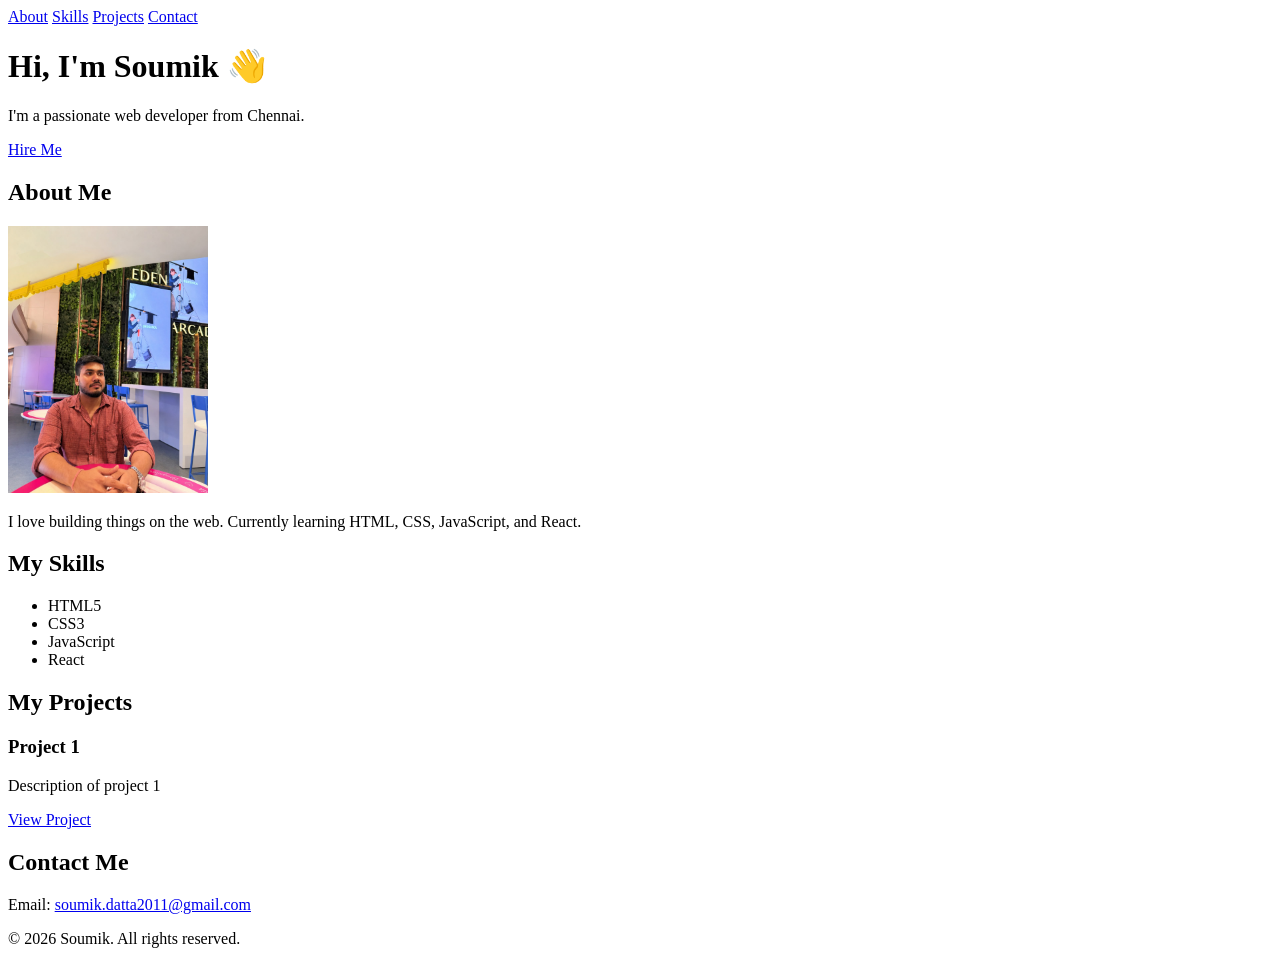
==== index.html @ 2d8eb8fd "Day1_changes" ====
<!DOCTYPE html>
<html lang="en">
<head>
    <meta charset="UTF-8">
    <meta name="viewport" content="width=device-width, initial-scale=1.0">
    <title>My Portfolio | Soumik</title>
</head>
<body>
 
    <!-- NAVIGATION -->
    <nav>
        <a href="#about">About</a>
        <a href="#skills">Skills</a>
        <a href="#projects">Projects</a>
        <a href="#contact">Contact</a>
    </nav>
 
    <!-- HERO SECTION -->
    <header>
        <h1>Hi, I'm Soumik 👋</h1>
        <p>I'm a passionate web developer from Chennai.</p>
        <a href="#contact">Hire Me</a>
    </header>
 
    <!-- ABOUT SECTION -->
    <section id="about">
        <h2>About Me</h2>
        <img src="profile.jpg" alt="Profile photo of Soumik" width="200">
        <p>I love building things on the web. Currently learning HTML, CSS,
           JavaScript, and React.</p>
    </section>
 
    <!-- SKILLS SECTION -->
    <section id="skills">
        <h2>My Skills</h2>
        <ul>
            <li>HTML5</li>
            <li>CSS3</li>
            <li>JavaScript</li>
            <li>React</li>
        </ul>
    </section>
 
    <!-- PROJECTS SECTION -->
    <section id="projects">
        <h2>My Projects</h2>
        <div class="project-card">
            <h3>Project 1</h3>
            <p>Description of project 1</p>
            <a href="#">View Project</a>
        </div>
    </section>
 
    <!-- CONTACT SECTION -->
    <section id="contact">
        <h2>Contact Me</h2>
        <p>Email: <a href="mailto:soumik.datta2011@gmail.com">soumik.datta2011@gmail.com</a></p>
    </section>
 
    <!-- FOOTER -->
    <footer>
        <p>&copy; 2026 Soumik. All rights reserved.</p>
    </footer>
 
</body>
</html>
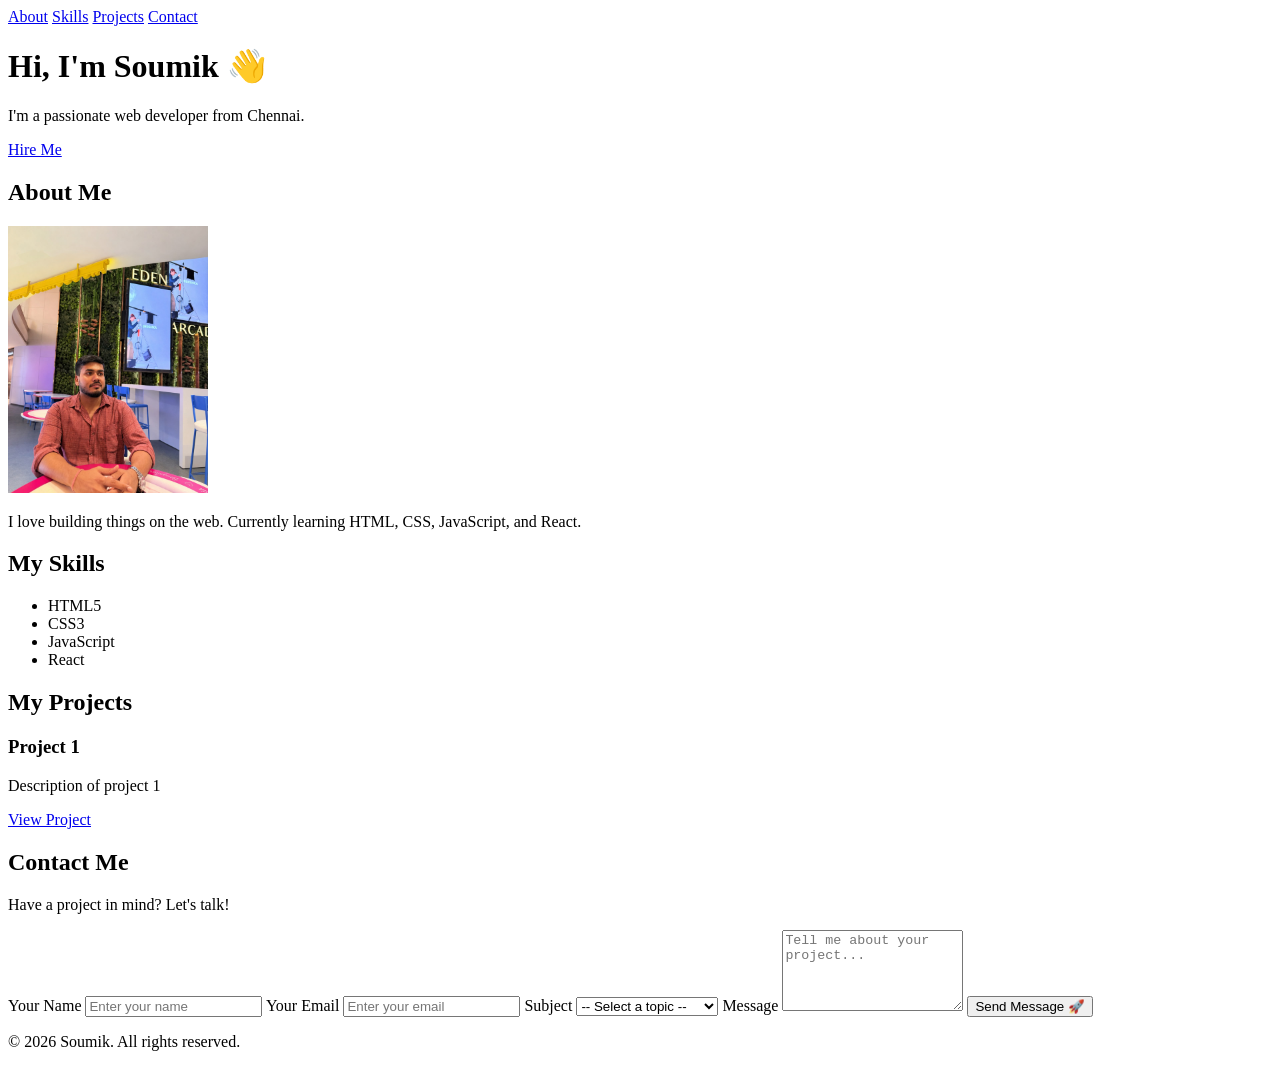
==== commit 2e1aaa75: "Day2_changes" ====
--- a/index.html
+++ b/index.html
@@ -53,9 +53,32 @@
  
     <!-- CONTACT SECTION -->
     <section id="contact">
-        <h2>Contact Me</h2>
-        <p>Email: <a href="mailto:soumik.datta2011@gmail.com">soumik.datta2011@gmail.com</a></p>
-    </section>
+    <h2>Contact Me</h2>
+    <p>Have a project in mind? Let's talk!</p>
+ 
+    <form action="#" method="POST">
+        <label for="name">Your Name</label>
+        <input type="text" id="name" name="name"
+               placeholder="Enter your name" required>
+ 
+        <label for="email">Your Email</label>
+        <input type="email" id="email" name="email"
+               placeholder="Enter your email" required>
+               <label for="subject">Subject</label>
+        <select id="subject" name="subject">
+            <option value="">-- Select a topic --</option>
+            <option value="hire">I want to hire you</option>
+            <option value="collab">I want to collaborate</option>
+            <option value="other">Other</option>
+        </select>
+ 
+        <label for="message">Message</label>
+        <textarea id="message" name="message" rows="5"
+                  placeholder="Tell me about your project..." required></textarea>
+ 
+        <button type="submit">Send Message 🚀</button>
+    </form>
+</section>
  
     <!-- FOOTER -->
     <footer>
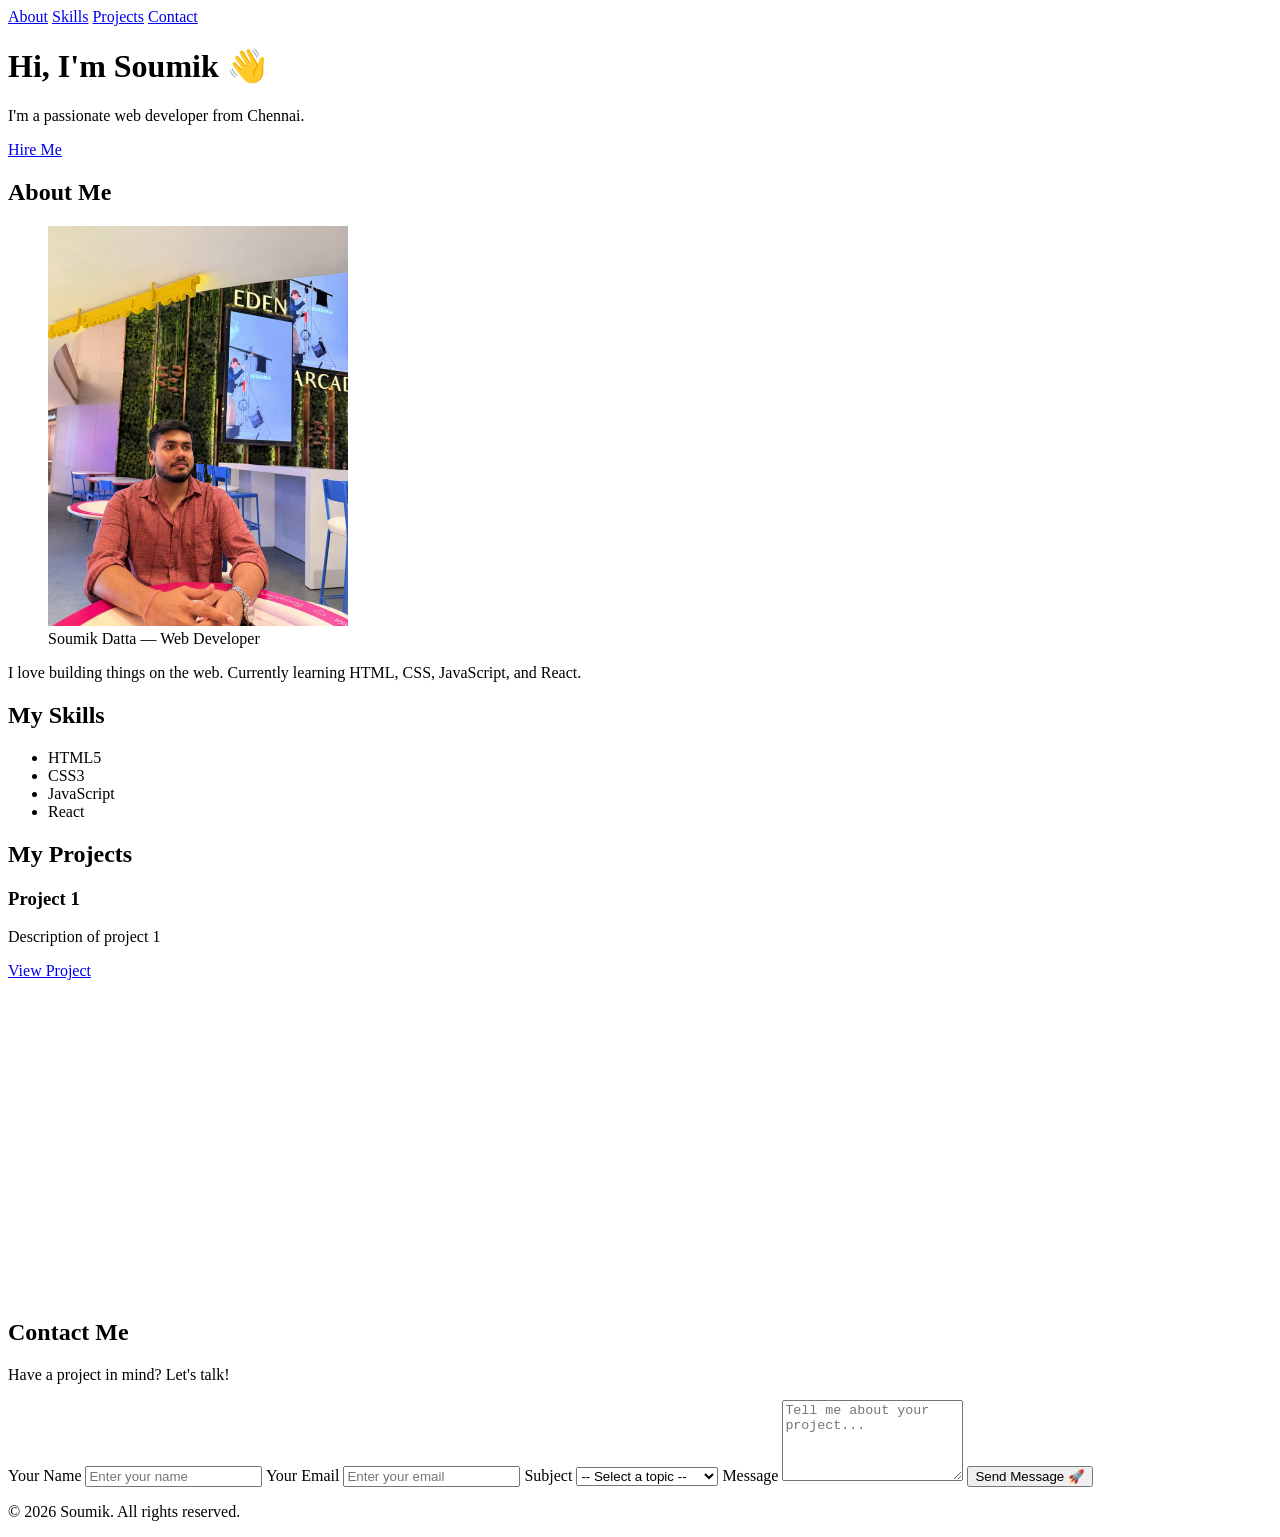
==== commit 7dc79862: "Day3_changes" ====
--- a/index.html
+++ b/index.html
@@ -3,7 +3,24 @@
 <head>
     <meta charset="UTF-8">
     <meta name="viewport" content="width=device-width, initial-scale=1.0">
+    <!-- SEO Meta Tags -->
+    <meta name="description" content="Full stack developer specializing in React, Node.js, and modern web technologies. Available for freelance projects and collaborations.">
+    <meta name="keywords" content="Soumik, Portfolio, Web Developer, React, Node.js, JavaScript, HTML, CSS, Freelance Developer">
+    <meta name="author" content="Soumik">
     <title>My Portfolio | Soumik</title>
+    <!-- Open Graph Meta Tags for Social Media Sharing -->
+    <meta property="og:title" content="My Portfolio | Soumik">
+    <meta property="og:description" content="Full stack developer specializing in React, Node.js, and modern web technologies. Available for freelance projects and collaborations.">
+    <meta property="og:image" content="images/profile.jpg">
+    <meta property="og:url" content="[Your Portfolio URL]">
+    <meta property="og:type" content="website">
+    <!-- Twitter Card Meta Tags -->
+    <meta name="twitter:card" content="summary_large_image">
+    <meta name="twitter:title" content="My Portfolio | Soumik">
+    <meta name="twitter:description" content="Full stack developer specializing in React, Node.js, and modern web technologies. Available for freelance projects and collaborations.">
+    <meta name="twitter:image" content="images/profile.jpg">
+    <!--Favicon-->
+    <link rel="icon" type="image/png" href="images/favicon.png" alt="Favicon">
 </head>
 <body>
  
@@ -25,7 +42,10 @@
     <!-- ABOUT SECTION -->
     <section id="about">
         <h2>About Me</h2>
-        <img src="profile.jpg" alt="Profile photo of Soumik" width="200">
+       <figure class="profile-figure">
+                    <img src="images/profile.jpg" alt="Soumik Datta profile photo" width="300">
+                    <figcaption>Soumik Datta — Web Developer</figcaption>
+                </figure>
         <p>I love building things on the web. Currently learning HTML, CSS,
            JavaScript, and React.</p>
     </section>
@@ -49,6 +69,13 @@
             <p>Description of project 1</p>
             <a href="#">View Project</a>
         </div>
+         <!--Embed YouTube Video (iframe)-->
+            <iframe width="300" height="169" src="https://www.youtube.com/embed/tqjJrXd27m4" 
+            title="YouTube video player" 
+            frameborder="0" allowfullscreen sandbox="allow-same-origin allow-scripts"></iframe>
+            
+            <iframe width="560" height="315" src="https://www.youtube.com/embed/mrEYAqUAD4c?si=pGs5BZgv-SDhOW2U" title="YouTube video player"
+             frameborder="0" allowfullscreen sandbox="allow-same-origin allow-scripts"></iframe>
     </section>
  
     <!-- CONTACT SECTION -->
@@ -76,7 +103,7 @@
         <textarea id="message" name="message" rows="5"
                   placeholder="Tell me about your project..." required></textarea>
  
-        <button type="submit">Send Message 🚀</button>
+        <button type="submit" aria-label="Submit button">Send Message 🚀</button>
     </form>
 </section>
  
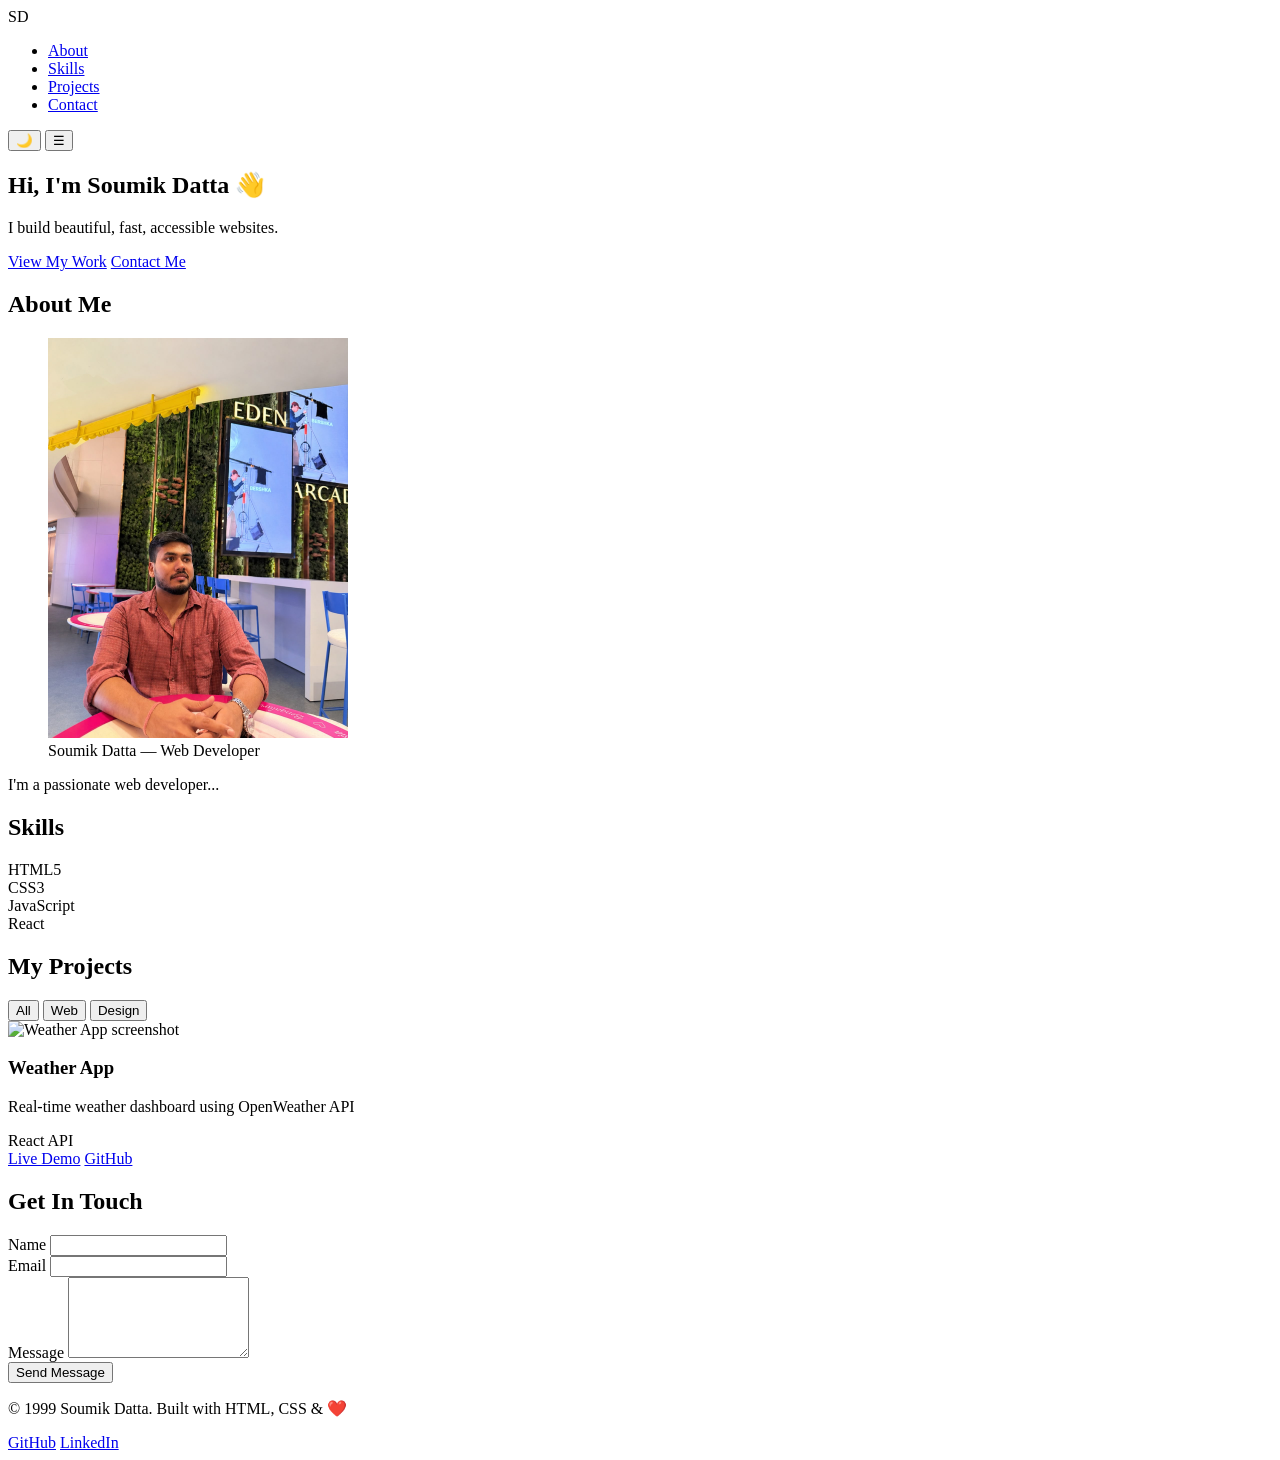
==== commit 4a2043ca: "Day4_changes" ====
--- a/index.html
+++ b/index.html
@@ -3,115 +3,139 @@
 <head>
     <meta charset="UTF-8">
     <meta name="viewport" content="width=device-width, initial-scale=1.0">
-    <!-- SEO Meta Tags -->
-    <meta name="description" content="Full stack developer specializing in React, Node.js, and modern web technologies. Available for freelance projects and collaborations.">
-    <meta name="keywords" content="Soumik, Portfolio, Web Developer, React, Node.js, JavaScript, HTML, CSS, Freelance Developer">
-    <meta name="author" content="Soumik">
-    <title>My Portfolio | Soumik</title>
-    <!-- Open Graph Meta Tags for Social Media Sharing -->
-    <meta property="og:title" content="My Portfolio | Soumik">
-    <meta property="og:description" content="Full stack developer specializing in React, Node.js, and modern web technologies. Available for freelance projects and collaborations.">
-    <meta property="og:image" content="images/profile.jpg">
-    <meta property="og:url" content="[Your Portfolio URL]">
-    <meta property="og:type" content="website">
-    <!-- Twitter Card Meta Tags -->
-    <meta name="twitter:card" content="summary_large_image">
-    <meta name="twitter:title" content="My Portfolio | Soumik">
-    <meta name="twitter:description" content="Full stack developer specializing in React, Node.js, and modern web technologies. Available for freelance projects and collaborations.">
-    <meta name="twitter:image" content="images/profile.jpg">
-    <!--Favicon-->
-    <link rel="icon" type="image/png" href="images/favicon.png" alt="Favicon">
+    <title>Soumik Datta | Web Developer</title>
+    <meta name="description" content="Portfolio of Soumik Datta, web developer">
+    <meta property="og:title" content="Soumik Datta | Web Developer">
+    <meta property="og:image" content="preview.jpg">
+    <link rel="icon" href="favicon.ico">
+    <link rel="stylesheet" href="styles.css">  <!-- Ready for Day 5! -->
 </head>
 <body>
  
-    <!-- NAVIGATION -->
-    <nav>
-        <a href="#about">About</a>
-        <a href="#skills">Skills</a>
-        <a href="#projects">Projects</a>
-        <a href="#contact">Contact</a>
-    </nav>
- 
-    <!-- HERO SECTION -->
-    <header>
-        <h1>Hi, I'm Soumik 👋</h1>
-        <p>I'm a passionate web developer from Chennai.</p>
-        <a href="#contact">Hire Me</a>
+    <!-- HEADER + NAVIGATION -->
+    <header class="site-header">
+        <nav class="navbar">
+            <div class="logo">SD</div>
+            <ul class="nav-links">
+                <li><a href="#about">About</a></li>
+                <li><a href="#skills">Skills</a></li>
+                <li><a href="#projects">Projects</a></li>
+                <li><a href="#contact">Contact</a></li>
+            </ul>
+                            <!-- FOR DARK MODE -->
+            <button class="theme-toggle" aria-label="Toggle Dark Mode" title="Toggle Dark Mode">
+                🌙
+            </button>
+            <!-- Mobile Menu -->
+                <button
+                    class="menu-toggle"
+                    aria-label="Toggle Navigation"
+                    aria-expanded="false">
+                    ☰
+                </button>
+        </nav>
     </header>
  
-    <!-- ABOUT SECTION -->
-    <section id="about">
-        <h2>About Me</h2>
-       <figure class="profile-figure">
+    <!-- MAIN CONTENT -->
+    <main>
+ 
+        <!-- HERO SECTION -->
+        <section class="hero-section">
+            <h1>Hi, I'm <span class="highlight">Soumik Datta</span> 👋</h1>
+             <p class="tagline">I build beautiful, fast, accessible websites.</p>
+            <div class="hero-buttons">
+                <a href="#projects" class="btn btn-primary">View My Work</a>
+                <a href="#contact" class="btn btn-secondary">Contact Me</a>
+            </div>
+        </section>
+ 
+        <!-- ABOUT SECTION -->
+        <section id="about" class="about-section">
+            <h2>About Me</h2>
+            <div class="about-content">
+                <figure class="profile-figure">
                     <img src="images/profile.jpg" alt="Soumik Datta profile photo" width="300">
                     <figcaption>Soumik Datta — Web Developer</figcaption>
                 </figure>
-        <p>I love building things on the web. Currently learning HTML, CSS,
-           JavaScript, and React.</p>
-    </section>
+                <div class="about-text">
+                    <p>I'm a passionate web developer...</p>
+                </div>
+            </div>
+        </section>
  
-    <!-- SKILLS SECTION -->
-    <section id="skills">
-        <h2>My Skills</h2>
-        <ul>
-            <li>HTML5</li>
-            <li>CSS3</li>
-            <li>JavaScript</li>
-            <li>React</li>
-        </ul>
-    </section>
+        <!-- SKILLS SECTION -->
+        <section id="skills" class="skills-section">
+            <h2>Skills</h2>
+            <div class="skills-grid">
+                <div class="skill-item" data-level="90">HTML5</div>
+                <div class="skill-item" data-level="80">CSS3</div>
+                <div class="skill-item" data-level="75">JavaScript</div>
+                <div class="skill-item" data-level="65">React</div>
+            </div>
+        </section>
  
-    <!-- PROJECTS SECTION -->
-    <section id="projects">
-        <h2>My Projects</h2>
-        <div class="project-card">
-            <h3>Project 1</h3>
-            <p>Description of project 1</p>
-            <a href="#">View Project</a>
-        </div>
-         <!--Embed YouTube Video (iframe)-->
-            <iframe width="300" height="169" src="https://www.youtube.com/embed/tqjJrXd27m4" 
-            title="YouTube video player" 
-            frameborder="0" allowfullscreen sandbox="allow-same-origin allow-scripts"></iframe>
-            
-            <iframe width="560" height="315" src="https://www.youtube.com/embed/mrEYAqUAD4c?si=pGs5BZgv-SDhOW2U" title="YouTube video player"
-             frameborder="0" allowfullscreen sandbox="allow-same-origin allow-scripts"></iframe>
-    </section>
+        <!-- PROJECTS SECTION -->
+        <section id="projects" class="projects-section">
+            <h2>My Projects</h2>
+            <div class= "project-filters">
+                <!--The data-filter attribute is what our JS will read-->
+                <button class="filter-btn active" data-filter="all">All</button>
+                <button class="filter-btn active" data-filter="web">Web</button>
+                <button class="filter-btn active" data-filter="design">Design</button>
+            </div>
+            <div class="projects-grid">
+                <article class="project-card" data-category="web">
+                    <img src="project1.jpg" alt="Weather App screenshot">
+                    <div class="project-card-body">
+                        <h3>Weather App</h3>
+                    <p>Real-time weather dashboard using OpenWeather API</p>
+                    <div class="project-tags">
+                        <span class="tag">React</span>
+                        <span class="tag">API</span>
+                    </div>
+                    <a href="#" class="btn">Live Demo</a>
+                    <a href="#" class="btn">GitHub</a>
+                    </div>
+                </article>                
+            </div>
+        </section>
  
-    <!-- CONTACT SECTION -->
-    <section id="contact">
-    <h2>Contact Me</h2>
-    <p>Have a project in mind? Let's talk!</p>
+        <!-- CONTACT SECTION -->
+        <section id="contact" class="contact-section">
+            <h2>Get In Touch</h2>
+            <form id="contact-form" action="#" method="POST" novalidate>
+                <div class="form-group">
+                    <label for="name">Name</label>
+                    <input type="text" id="name" name="name" required>
+                </div>
+                <div class="form-group">
+                    <label for="email">Email</label>
+                    <input type="email" id="email" name="email" required>
+                </div>
+                <div class="form-group">
+                    <label for="message">Message</label>
+                    <textarea id="message" name="message" rows="5" required></textarea>
+                </div>
+                <button type="submit" class="btn btn-primary">Send Message</button>
+            </form>
+        </section>
  
-    <form action="#" method="POST">
-        <label for="name">Your Name</label>
-        <input type="text" id="name" name="name"
-               placeholder="Enter your name" required>
- 
-        <label for="email">Your Email</label>
-        <input type="email" id="email" name="email"
-               placeholder="Enter your email" required>
-               <label for="subject">Subject</label>
-        <select id="subject" name="subject">
-            <option value="">-- Select a topic --</option>
-            <option value="hire">I want to hire you</option>
-            <option value="collab">I want to collaborate</option>
-            <option value="other">Other</option>
-        </select>
- 
-        <label for="message">Message</label>
-        <textarea id="message" name="message" rows="5"
-                  placeholder="Tell me about your project..." required></textarea>
- 
-        <button type="submit" aria-label="Submit button">Send Message 🚀</button>
-    </form>
-</section>
+    </main>
  
     <!-- FOOTER -->
-    <footer>
-        <p>&copy; 2026 Soumik. All rights reserved.</p>
-    </footer>
+  <footer class="site-footer">
+    <p>
+        &copy; <span class="footer-year">1999</span> Soumik Datta.
+        Built with HTML, CSS & ❤️
+    </p>
+
+    <nav aria-label="Social links">
+        <a href="https://github.com/johndoe" target="_blank">GitHub</a>
+        <a href="https://linkedin.com/in/johndoe" target="_blank">LinkedIn</a>
+    </nav>
+ </footer>
  
+    <!-- JavaScript will go here from Day 8! -->
+    <script src="script.js"></script>
 </body>
 </html>
-
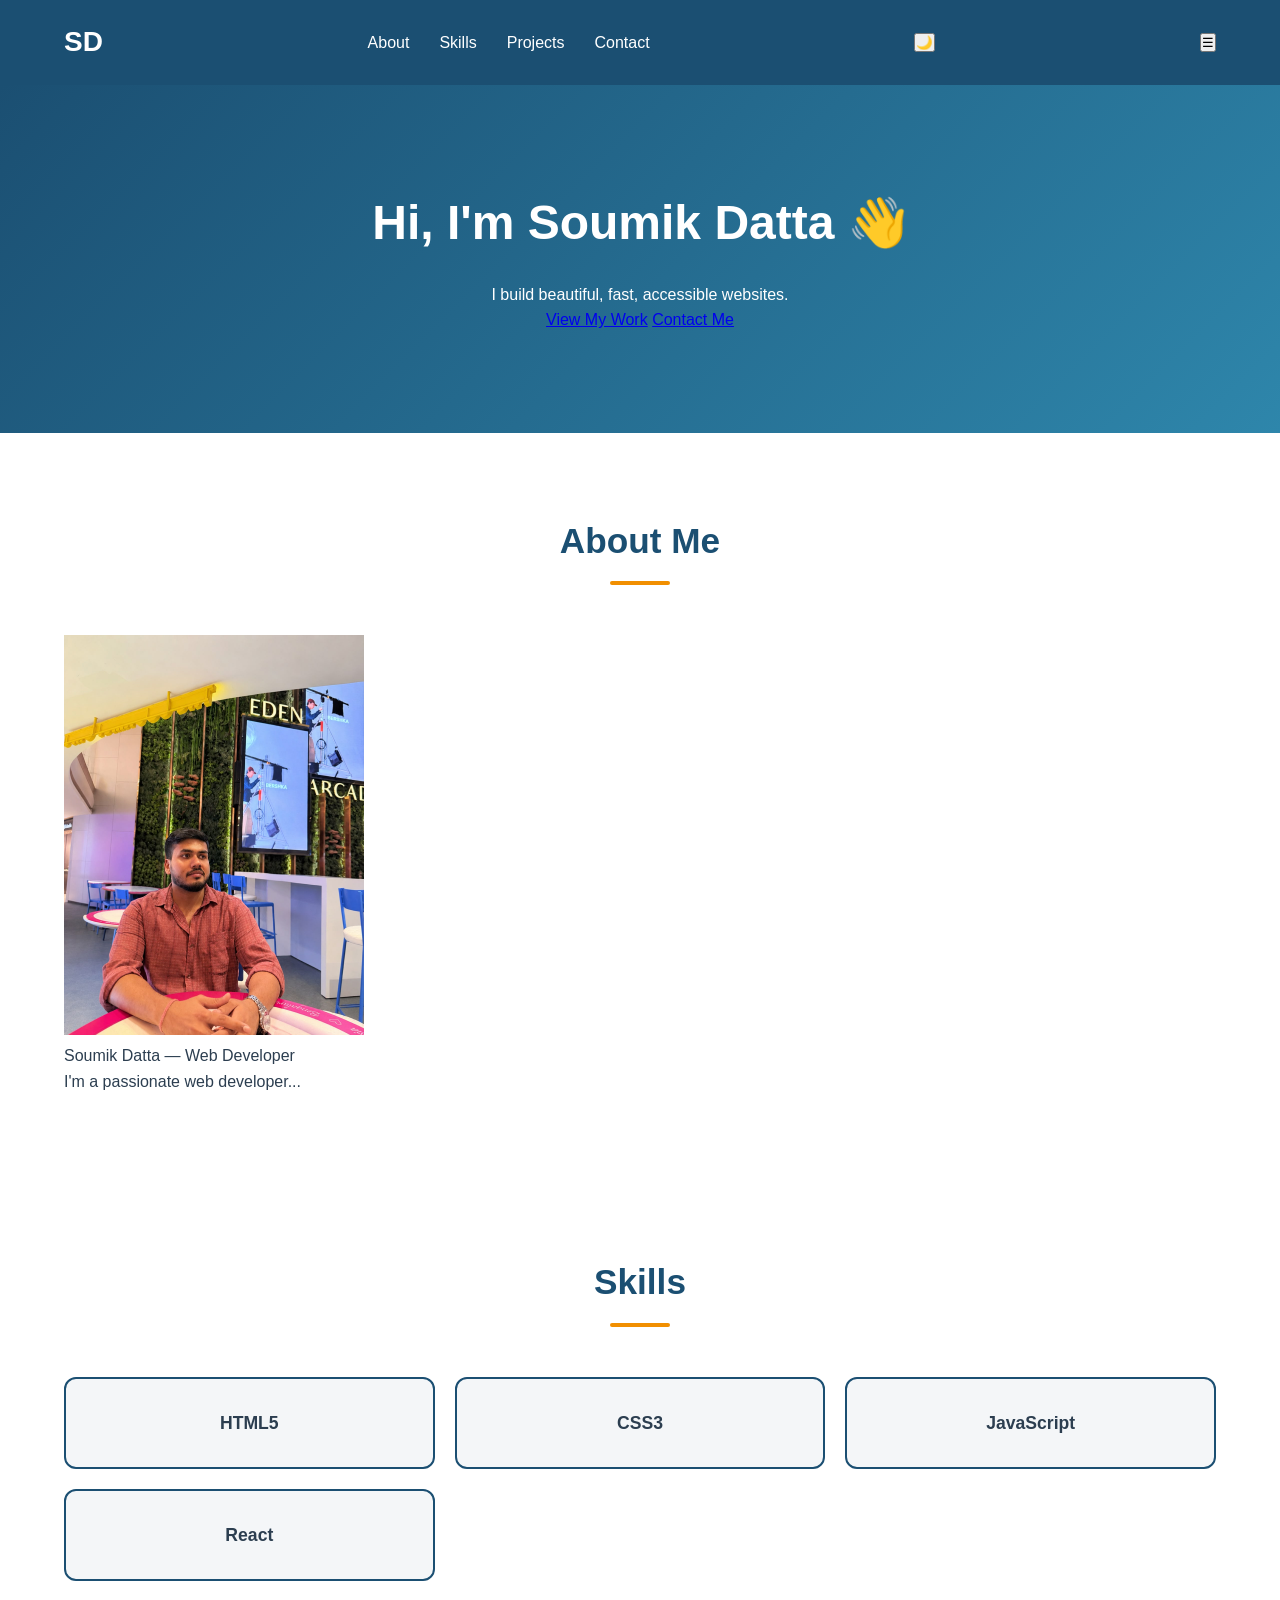
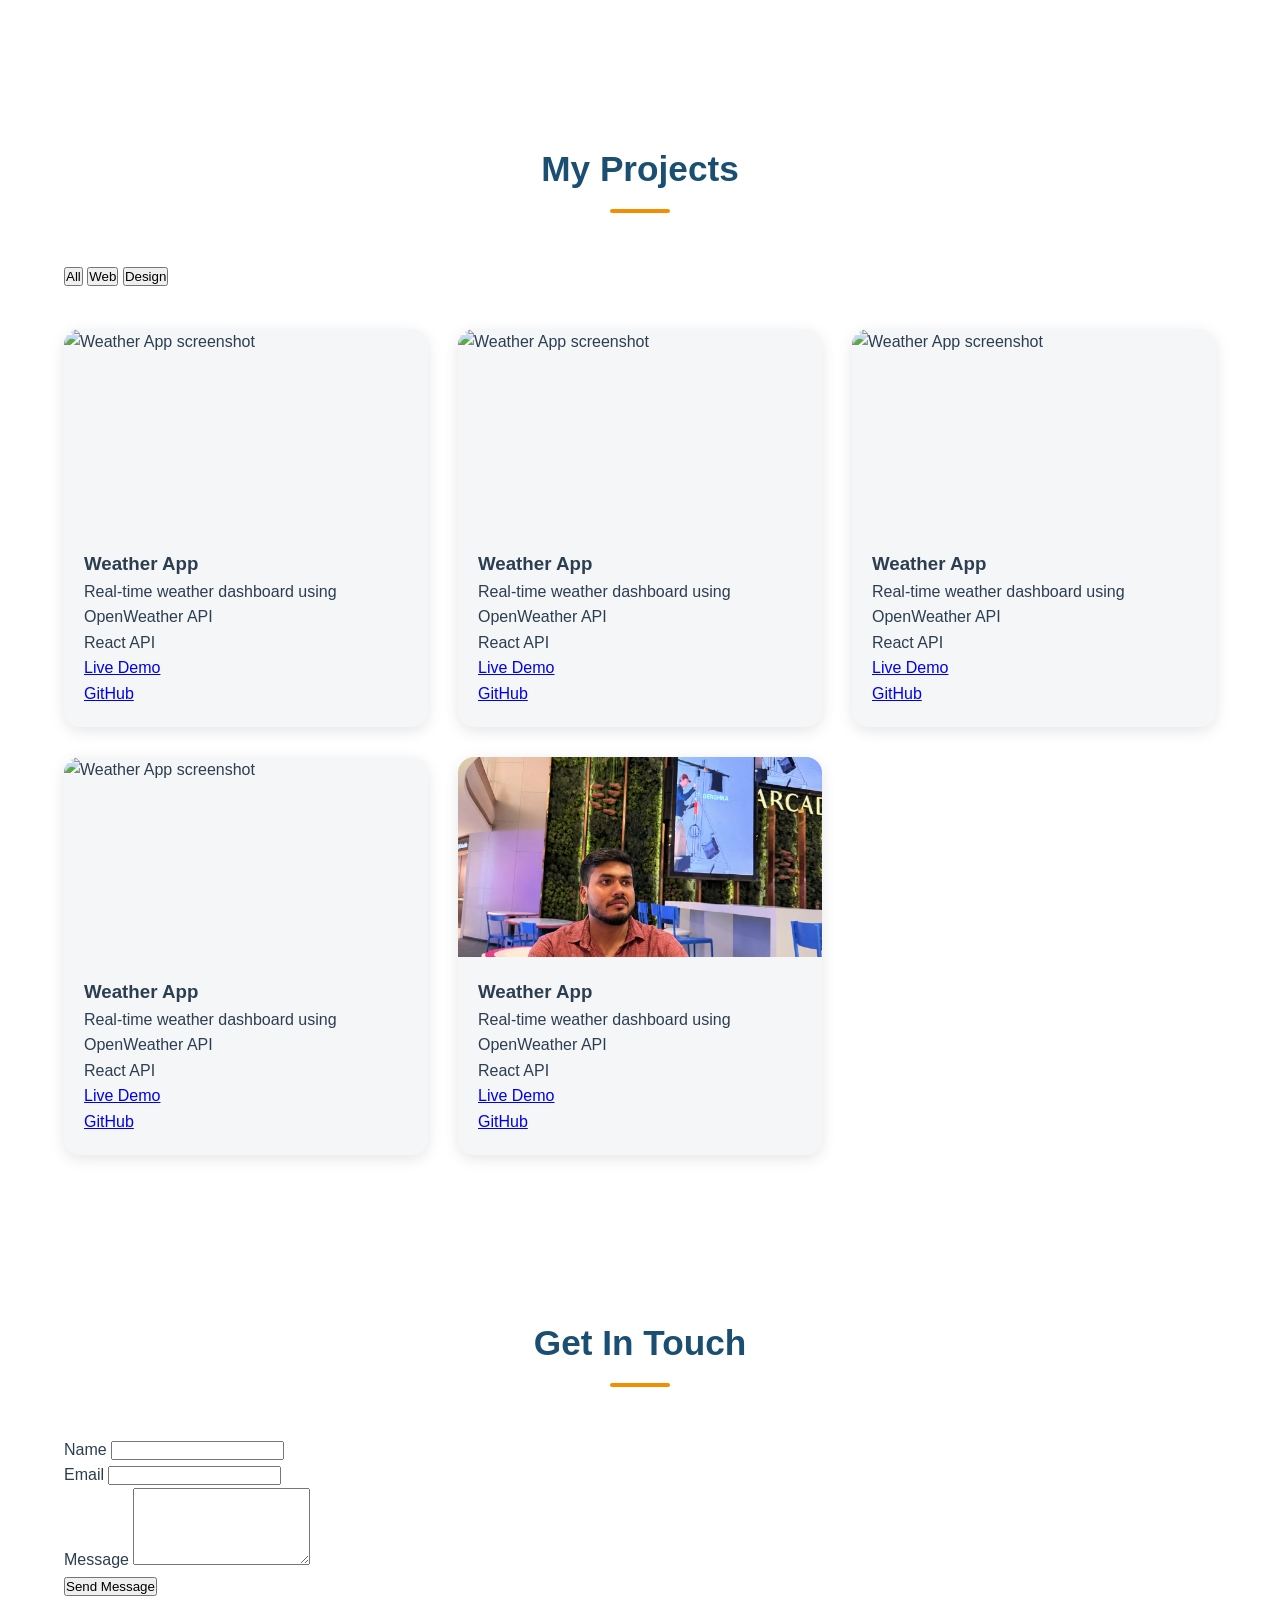
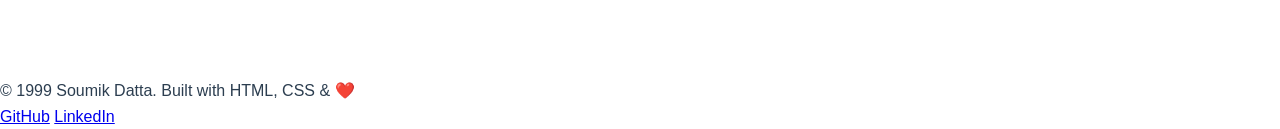
==== commit 2fcc1d16: "Day6_changes" ====
--- a/index.html
+++ b/index.html
@@ -96,7 +96,59 @@
                     <a href="#" class="btn">Live Demo</a>
                     <a href="#" class="btn">GitHub</a>
                     </div>
-                </article>                
+                </article>      
+                <article class="project-card" data-category="web">
+                    <img src="project1.jpg" alt="Weather App screenshot">
+                    <div class="project-card-body">
+                        <h3>Weather App</h3>
+                    <p>Real-time weather dashboard using OpenWeather API</p>
+                    <div class="project-tags">
+                        <span class="tag">React</span>
+                        <span class="tag">API</span>
+                    </div>
+                    <a href="#" class="btn">Live Demo</a>
+                    <a href="#" class="btn">GitHub</a>
+                    </div>
+                </article> 
+                <article class="project-card" data-category="web">
+                    <img src="project1.jpg" alt="Weather App screenshot">
+                    <div class="project-card-body">
+                        <h3>Weather App</h3>
+                    <p>Real-time weather dashboard using OpenWeather API</p>
+                    <div class="project-tags">
+                        <span class="tag">React</span>
+                        <span class="tag">API</span>
+                    </div>
+                    <a href="#" class="btn">Live Demo</a>
+                    <a href="#" class="btn">GitHub</a>
+                    </div>
+                </article> 
+                <article class="project-card" data-category="web">
+                    <img src="project1.jpg" alt="Weather App screenshot">
+                    <div class="project-card-body">
+                        <h3>Weather App</h3>
+                    <p>Real-time weather dashboard using OpenWeather API</p>
+                    <div class="project-tags">
+                        <span class="tag">React</span>
+                        <span class="tag">API</span>
+                    </div>
+                    <a href="#" class="btn">Live Demo</a>
+                    <a href="#" class="btn">GitHub</a>
+                    </div>
+                </article> 
+                <article class="project-card" data-category="web">
+                    <img src="images/profile.jpg" alt="Weather App screenshot">
+                    <div class="project-card-body">
+                        <h3>Weather App</h3>
+                    <p>Real-time weather dashboard using OpenWeather API</p>
+                    <div class="project-tags">
+                        <span class="tag">React</span>
+                        <span class="tag">API</span>
+                    </div>
+                    <a href="#" class="btn">Live Demo</a>
+                    <a href="#" class="btn">GitHub</a>
+                    </div>
+                </article>           
             </div>
         </section>
  
--- a/styles.css
+++ b/styles.css
@@ -0,0 +1,149 @@
+/* styles.css - Start styling your potfolio website here */
+/* === RESET & BASE === */
+*{
+    margin: 0;
+    padding: 0;
+    box-sizing: border-box;
+}
+/* CSS Custom Properties (variables) - DRY Principle */
+:root {
+    --primary: #1B4F72;
+    --accent: #F18F01;
+    --text: #2C3E50;
+    --light: #F4F6F8;
+    --white: #FFFFFF;
+    --font-main: 'Segoe UI', Tahoma, Geneva, Verdana, sans-serif;
+
+}
+body {
+    font-family: var(--font-main);
+    color: var(--text);
+    line-height: 1.6;
+    background-color: var(--white);
+}
+/* NAVIGATION */
+.site-header{
+    position: sticky;
+    top: 0;
+    z-index: 1000;
+    background: var(--primary);
+    transition: background 0.3s ease, box-shadow 0.3s ease; /*Day 9*/
+}
+.navbar {
+    display: flex;
+    justify-content: space-between;
+    align-items: center;
+    padding: 20px 5%;
+   
+}
+.logo{
+    font-size: 28px;
+    font-weight: bold;
+    color: var(--white);
+}
+.nav-links {
+    list-style: none;
+    display: flex;
+    gap: 30px;
+}
+.nav-links a {
+    color: var(--white);
+    text-decoration: none;
+    font-weight: 500;
+    transition: color 0.3s;
+}
+.nav-links a:hover {
+    color: var(--accent);
+
+}
+.nav-links a.active{
+    color: var(--accent);
+    font-weight: bold;
+    border-bottom: 2px solid var(--accent);
+}
+/* === SECTION STYLES === */
+section{
+    padding: 80px 5%;
+}
+section h2{
+    text-align: center;
+    font-size: 2.2rem;
+    margin-bottom: 50px;
+    color: var(--primary);
+}
+
+section h2::after{
+    content: '';
+    display: block;
+    width: 60px;
+    height: 4px;
+    background: var(--accent);
+    margin: 12px auto 0;
+    border-radius: 2px;
+}
+
+/* HERO SECTION */
+.hero-section {
+    text-align: center;
+    background: linear-gradient(135deg, var(--primary), #2E86AB);
+    color: var(--white);
+    padding: 100px 5%;
+}
+.hero-section h1 {
+    font-size: 3rem;
+    margin-bottom: 20px;
+
+}
+/* SKILLS SECTION */
+.skills-grid{
+    display:grid;
+    grid-template-columns: repeat(auto-fill,minmax(300px,1fr));
+    gap: 20px;
+    margin-top: 40px;
+    justify-items: space-between;
+}
+.skill-item{
+    background: var(--light);
+    border: 2px solid var(--primary);
+    border-radius: 12px;
+    padding: 30px 20px;
+    text-align: center;
+    font-weight: bold;
+    font-size: 1.1rem;
+    transition: transform 0.3s, box-shadow 0.3s;
+}
+.skill-item:hover{
+    transform: translateY(-5px);
+    box-shadow: 0 10px 30px rgba(0,0,0,0.15);
+}
+/* PROJECTS SECTION */
+.projects-grid{
+    display:grid;
+    grid-template-columns: repeat(auto-fill,minmax(300px,1fr));
+    gap: 30px;
+    margin-top: 40px;
+}
+.project-card{
+    background: var(--light);
+    border-radius: 16px;
+    overflow: hidden;
+    box-shadow: 0 4px 15px rgba(0,0,0,0.1);
+    transition: transform 0.3s, box-shadow 0.3s;
+    display: flex;
+    flex-direction: column;
+}
+.project-card:hover{
+    transform: translateY(-8px);
+    box-shadow: 0 15px 40px rgba(0,0,0,0.2);
+}
+.project-card img{
+    width: 100%;
+    height:200px;
+    object-fit: cover;
+}
+.project-card-body{
+  padding: 20px;
+  flex: 1;
+  display: flex;
+  flex-direction: column;
+}
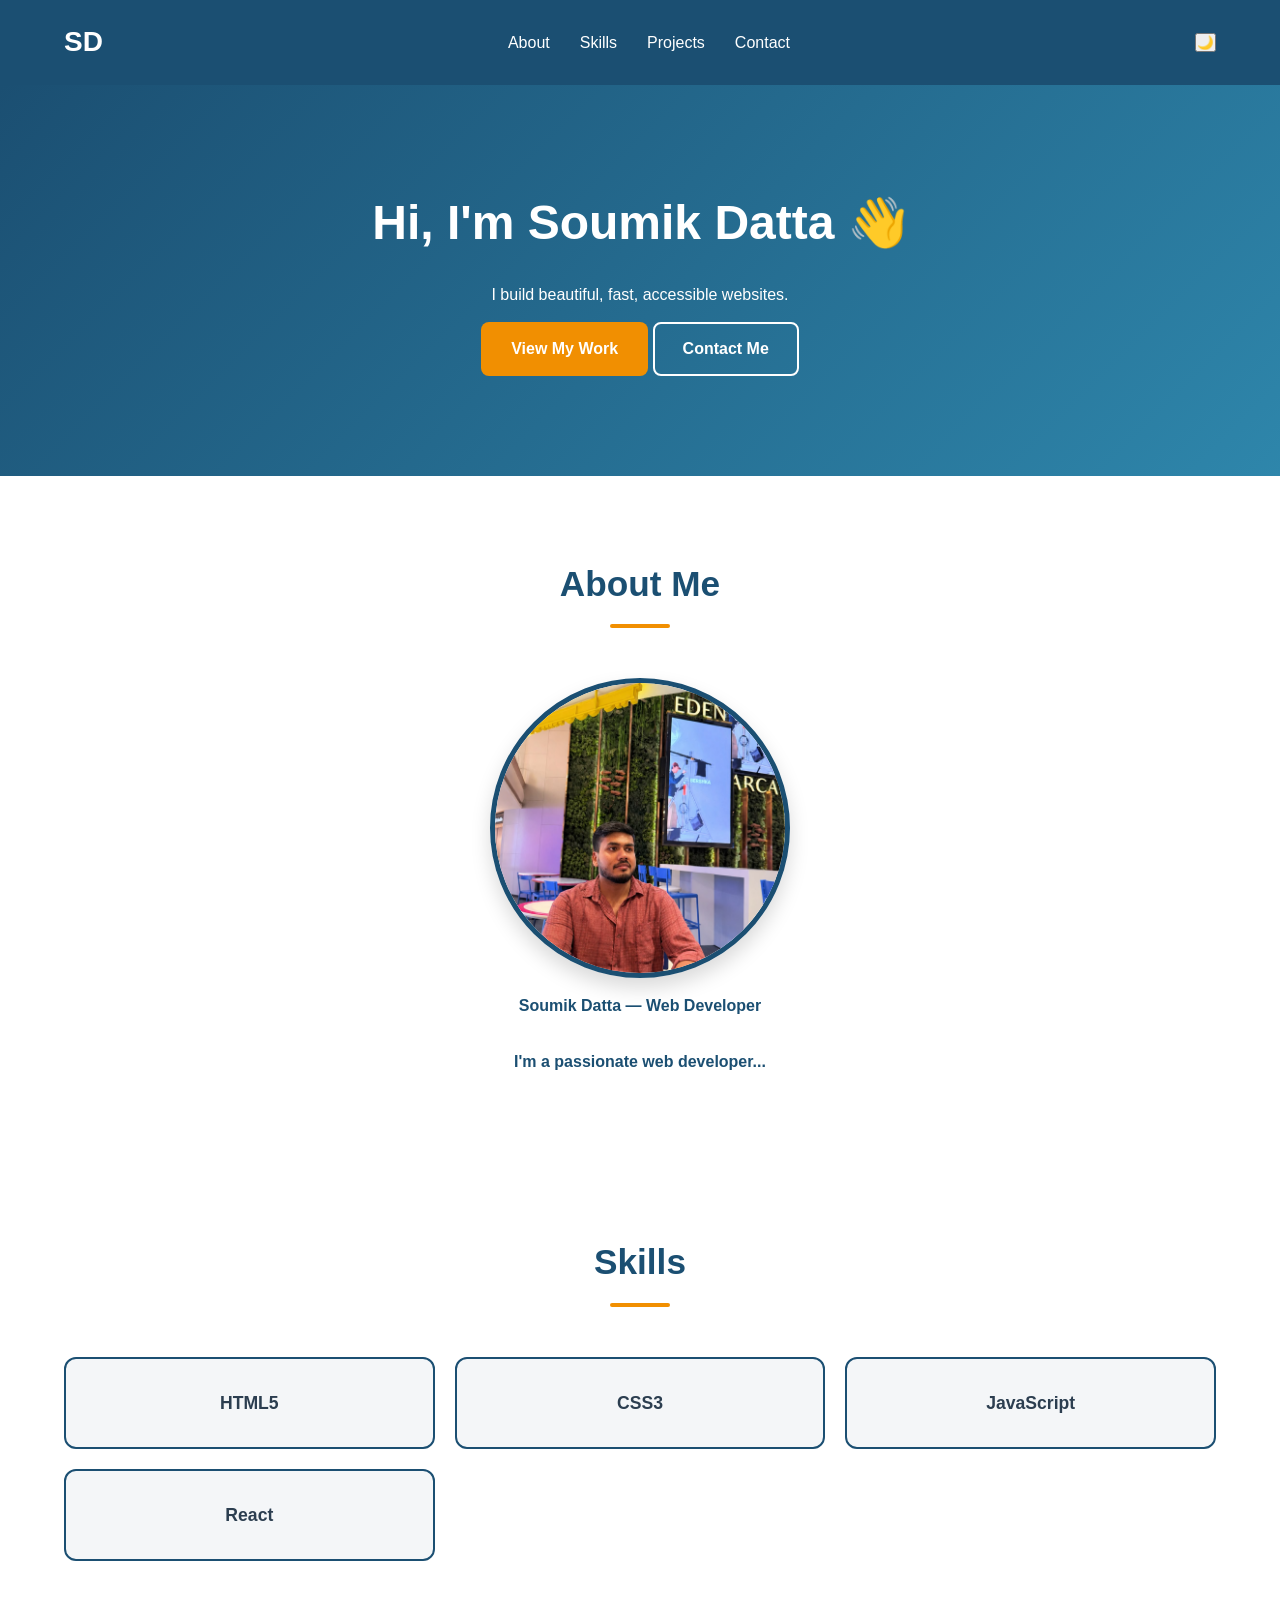
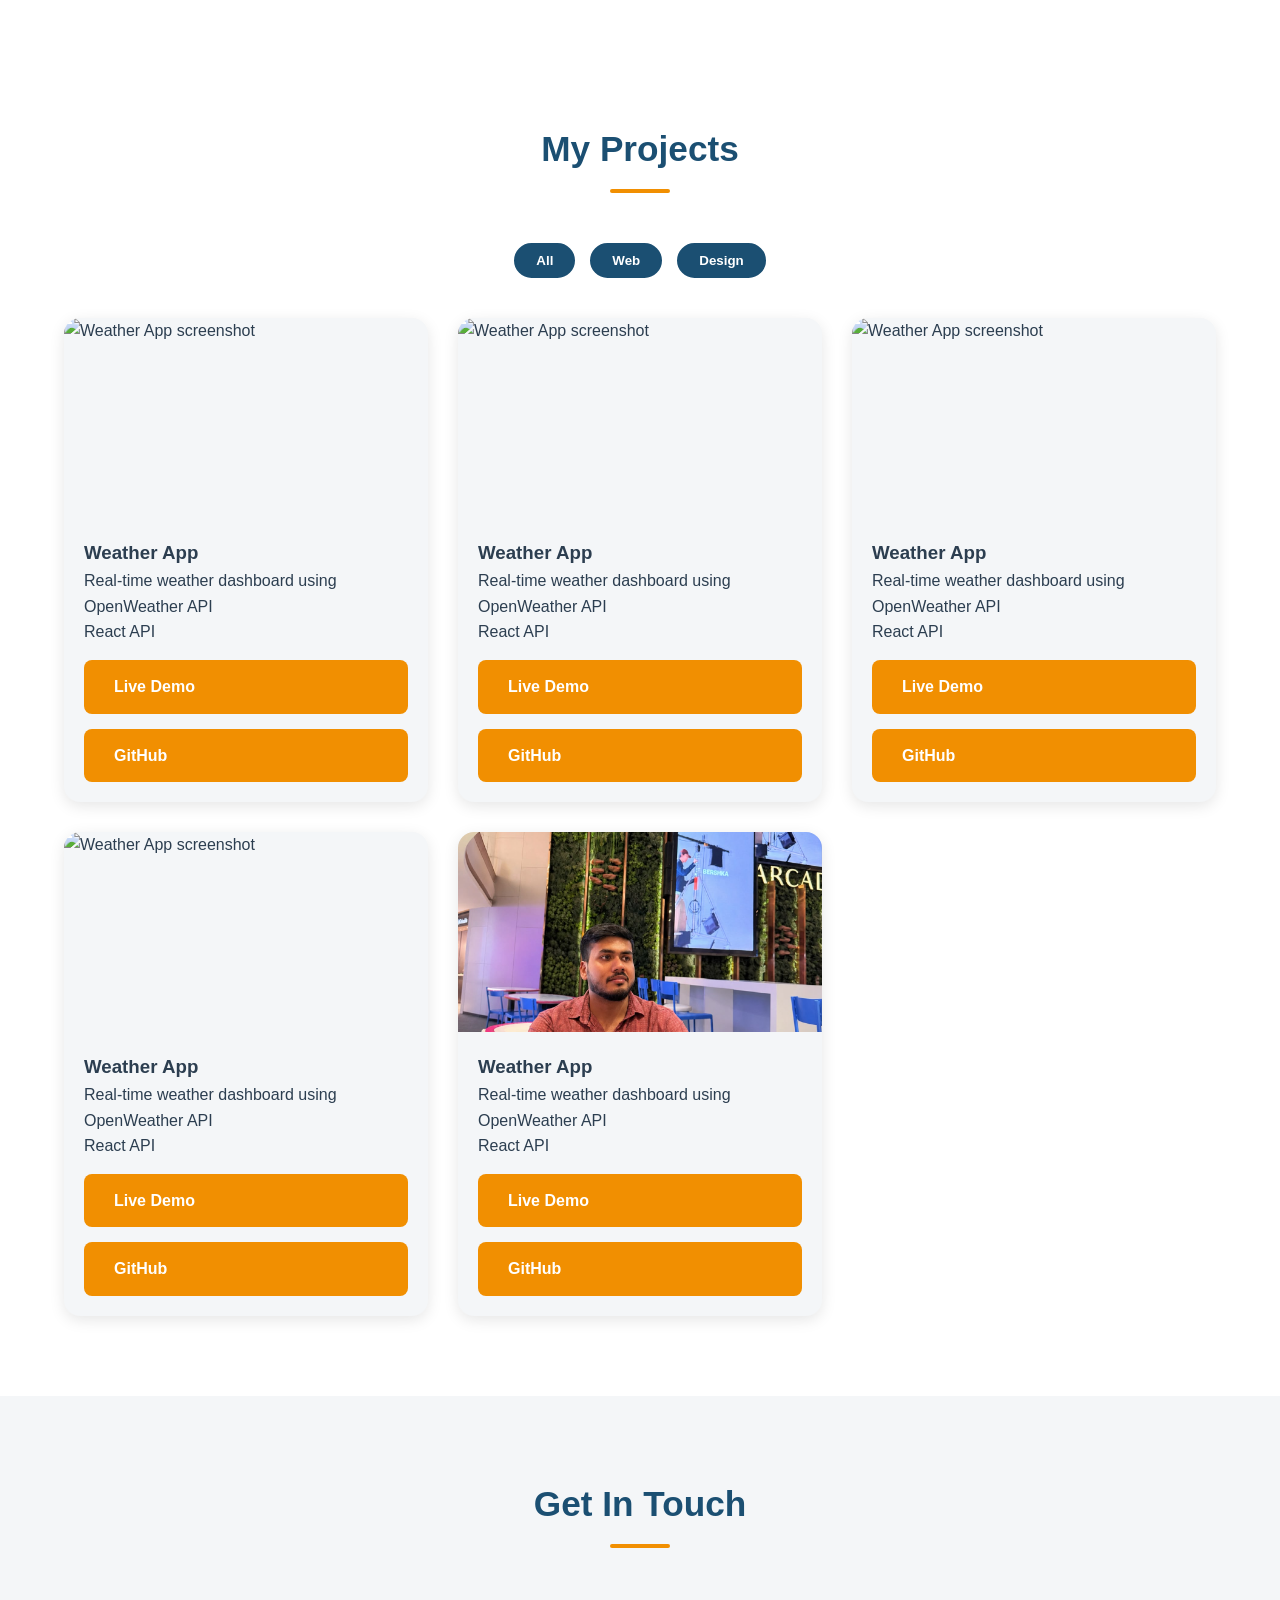
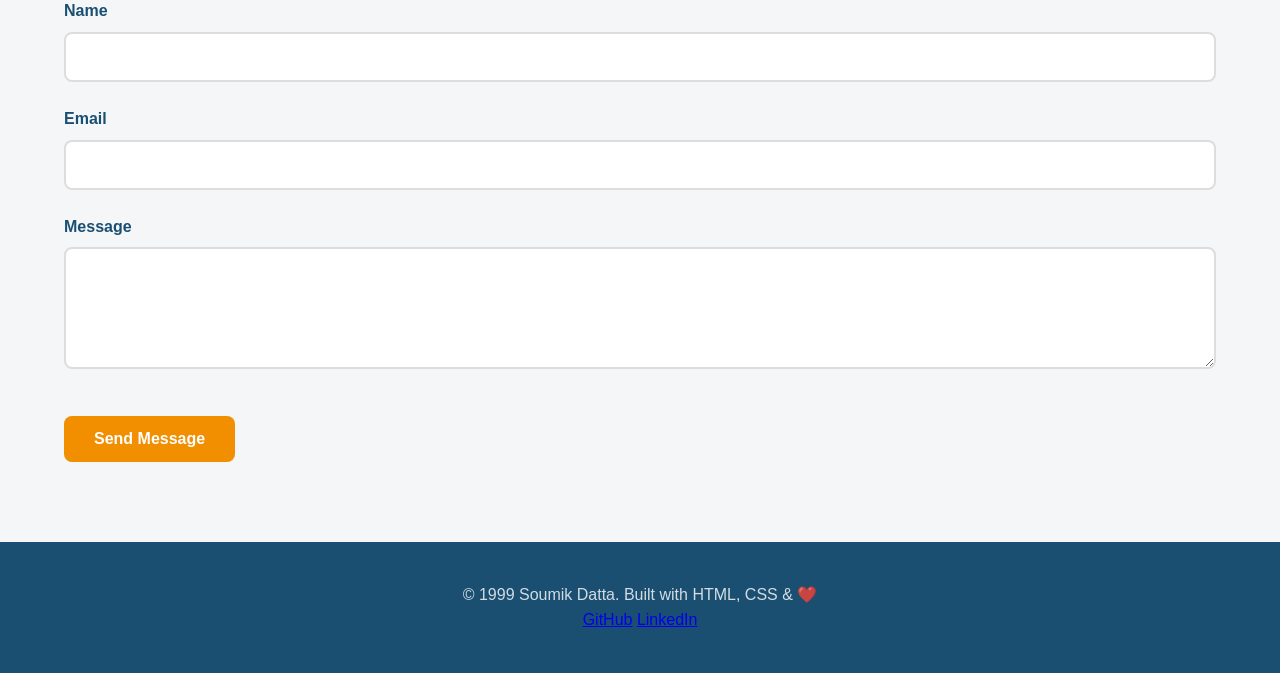
==== commit f94450e0: "Day7_changes" ====
--- a/index.html
+++ b/index.html
@@ -93,8 +93,8 @@
                         <span class="tag">React</span>
                         <span class="tag">API</span>
                     </div>
-                    <a href="#" class="btn">Live Demo</a>
-                    <a href="#" class="btn">GitHub</a>
+                    <a href="#" class="btn btn-primary">Live Demo</a>
+                    <a href="#" class="btn btn-primary">GitHub</a>
                     </div>
                 </article>      
                 <article class="project-card" data-category="web">
@@ -106,8 +106,8 @@
                         <span class="tag">React</span>
                         <span class="tag">API</span>
                     </div>
-                    <a href="#" class="btn">Live Demo</a>
-                    <a href="#" class="btn">GitHub</a>
+                    <a href="#" class="btn btn-primary">Live Demo</a>
+                    <a href="#" class="btn btn-primary">GitHub</a>
                     </div>
                 </article> 
                 <article class="project-card" data-category="web">
@@ -119,8 +119,8 @@
                         <span class="tag">React</span>
                         <span class="tag">API</span>
                     </div>
-                    <a href="#" class="btn">Live Demo</a>
-                    <a href="#" class="btn">GitHub</a>
+                     <a href="#" class="btn btn-primary">Live Demo</a>
+                    <a href="#" class="btn btn-primary">GitHub</a>
                     </div>
                 </article> 
                 <article class="project-card" data-category="web">
@@ -132,8 +132,8 @@
                         <span class="tag">React</span>
                         <span class="tag">API</span>
                     </div>
-                    <a href="#" class="btn">Live Demo</a>
-                    <a href="#" class="btn">GitHub</a>
+                     <a href="#" class="btn btn-primary">Live Demo</a>
+                    <a href="#" class="btn btn-primary">GitHub</a>
                     </div>
                 </article> 
                 <article class="project-card" data-category="web">
@@ -145,8 +145,8 @@
                         <span class="tag">React</span>
                         <span class="tag">API</span>
                     </div>
-                    <a href="#" class="btn">Live Demo</a>
-                    <a href="#" class="btn">GitHub</a>
+                     <a href="#" class="btn btn-primary">Live Demo</a>
+                    <a href="#" class="btn btn-primary">GitHub</a>
                     </div>
                 </article>           
             </div>
--- a/styles.css
+++ b/styles.css
@@ -61,6 +61,61 @@
     font-weight: bold;
     border-bottom: 2px solid var(--accent);
 }
+/* === BUTTON STYLES === */
+.btn{
+    display: inline-block;
+    padding: 12px 28px;
+    border-radius: 8px;
+    text-decoration: none;
+    font-weight: 600;
+    font-size: 1rem;
+    cursor: pointer;
+    border: 2px solid transparent;
+    transition: all 0.3s ease;
+    margin-top: 15px;
+      
+}
+.btn-primary{
+    background: var(--accent);
+    color: var(--white);
+    
+}
+.btn-primary:hover{
+    background: transparent;
+    color: var(--accent);
+    border-color: var(--accent);
+}
+.btn-secondary{
+    background: transparent;
+    color: var(--white);
+    border-color: var(--white);
+}
+.btn-secondary:hover{
+    background: var(--white);
+    color: var(--primary);
+}
+.project-filters{
+    display: flex;
+    justify-content: center;
+    gap: 15px;
+    margin-bottom: 30px;
+}
+.filter-btn{
+    padding: 8px 20px;
+    background: transparent;
+    border: 2px solid var(--primary);
+    color: var(--primary);
+    border-radius: 25px;
+    cursor: pointer;
+    font-weight: 600;
+    transition: all 0.3s ease;
+}
+.filter-btn:hover,
+.filter-btn.active{
+    background: var(--primary);
+    color: var(--white);
+
+}
 /* === SECTION STYLES === */
 section{
     padding: 80px 5%;
@@ -94,6 +149,49 @@
     margin-bottom: 20px;
 
 }
+/* === ABOUT SECTION === */
+.about-content{
+    display: flex;
+    flex-direction: column;
+    align-items: center;
+    justify-content: center;
+    gap:30px;
+    max-width: 1000px;
+    margin: 0 auto;
+    text-align: center;
+}
+.profile-figure{
+    display: flex;
+    flex-direction: column;
+    align-items: center;
+    text-align: center;
+   
+}
+.profile-figure img{
+   aspect-ratio: 1/1;
+    object-fit: cover;
+    border-radius: 50%;
+    border: 5px solid var(--primary);
+    box-shadow: 0 10px 20px rgba(0,0,0,0.15);
+    transition: transform 0.3s ease;
+}
+
+.profile-figure img:hover{
+    transform: scale(1.05); /* Slight zoom effect on hover */
+}
+figcaption{
+    margin-top: 15px;
+    font-weight: bold;
+    color: var(--primary);
+}
+
+.about-text{
+    max-width: 700px;
+    text-align: center;
+    font-weight: bold;
+    color: var(--primary);
+    
+}
 /* SKILLS SECTION */
 .skills-grid{
     display:grid;
@@ -146,4 +244,98 @@
   flex: 1;
   display: flex;
   flex-direction: column;
-}+}
+/* === CONTACT FORM === */
+.contact-section{
+    background: var(--light);
+}
+
+.form-group{
+    margin-bottom: 24px;
+}
+
+.form-group label{
+    display: block;
+    margin-bottom: 8px;
+    font-weight: 600;
+    color: var(--primary);
+}
+
+.form-group input,
+.form-group textarea,
+.form-select{
+    width: 100%;
+    padding: 14px 16px;
+    border: 2px solid #DDD;
+    border-radius: 8px;
+    font-size: 1rem;
+    transition: border-color 0.3s;
+}
+.form-group input:focus,
+.form-group textarea:focus,
+.form-group .form-select:focus{
+    border-color: var(--primary);
+    outline: none;
+    box-shadow: 0 0 0 3px rgba(27, 79, 114, 0.2);
+}
+/* === FOOTER === */
+.site-footer{
+    background: var(--primary);
+    color: rgba(255, 255, 255, 0.8);
+    text-align: center;
+    padding: 40px 5%;
+}
+/* === RESPONSIVE === */
+@media (max-width: 768px){
+    .hero-section h1 {font-size: 2rem;}
+    .projects-grid {grid-template-columns: 1fr;}
+}
+/* CSS ADDED FOR MENU TOGGLE */
+/* === MOBILE NAVIGATION ==== */
+.menu-toggle{
+    display: none;
+    background: none;
+    border: none;
+    color: #fff;
+    font-size: 30px;
+    cursor: pointer;
+
+}
+@media (max-width:768px){
+    .menu-toggle{
+        display:block;
+    }
+    .nav-links{
+        display:none;
+        position:absolute;
+        top:70px;
+        left:0;
+        width:100%;
+        background:#1B4F72;
+        flex-direction:column;
+        text-align:center;
+        padding:20px 0;
+        gap:20px;
+    }
+.nav-links.open{
+        display:flex;
+
+    }
+}
+.site-header.scrolled{
+    box-shadow: 0 2px 20px rgba(0, 0, 0, 0.2);
+}
+/* === ANIMATIONS === */
+@keyframes fadeInUp{
+    from { opacity: 0; transform: translateY(30px); }
+    to { opacity: 1; transform: translateY(0); }
+}
+.hero-section h1{
+    animation: fadeInUp 0.8s ease 0.2s both;
+}
+.tagline{
+    animation: fadeInUp 0.8s ease 0.4s both;
+}
+.hero-buttons{
+    animation: fadeInUp 0.8s ease 0.6s both;
+}
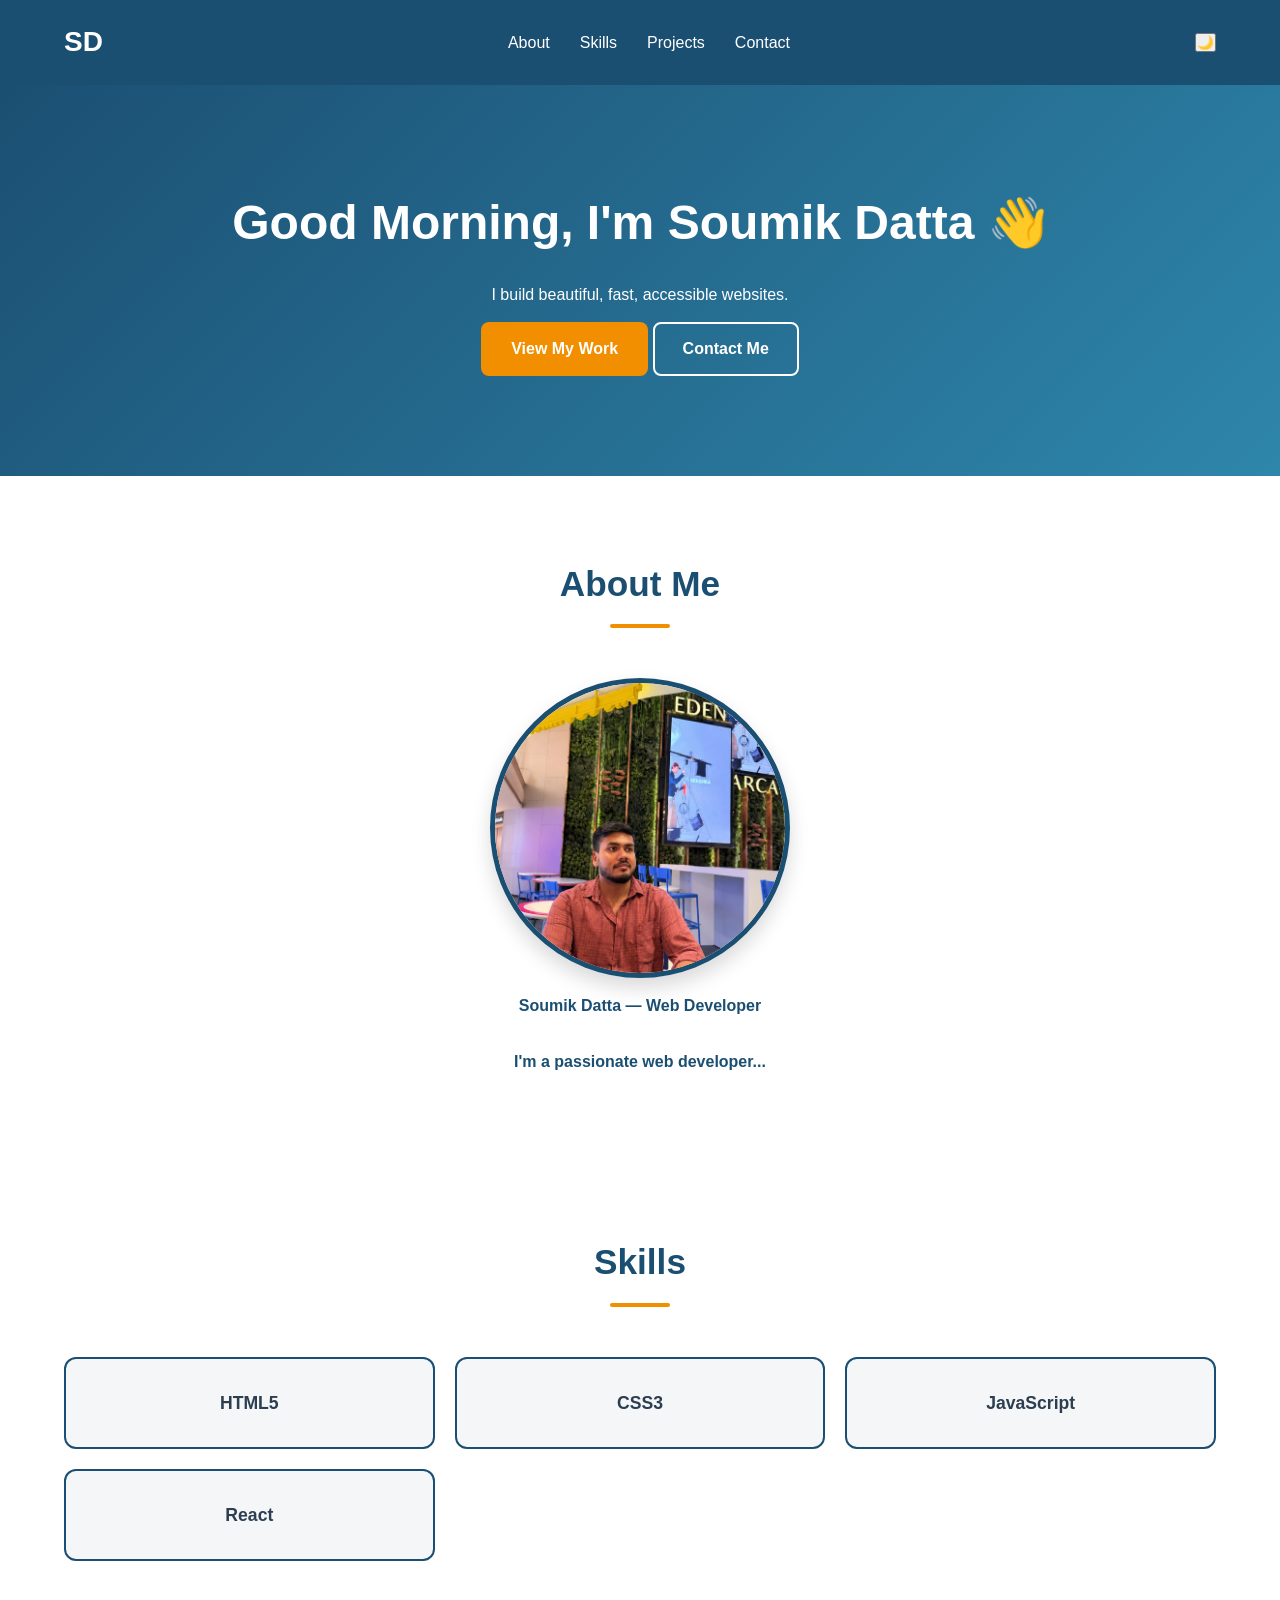
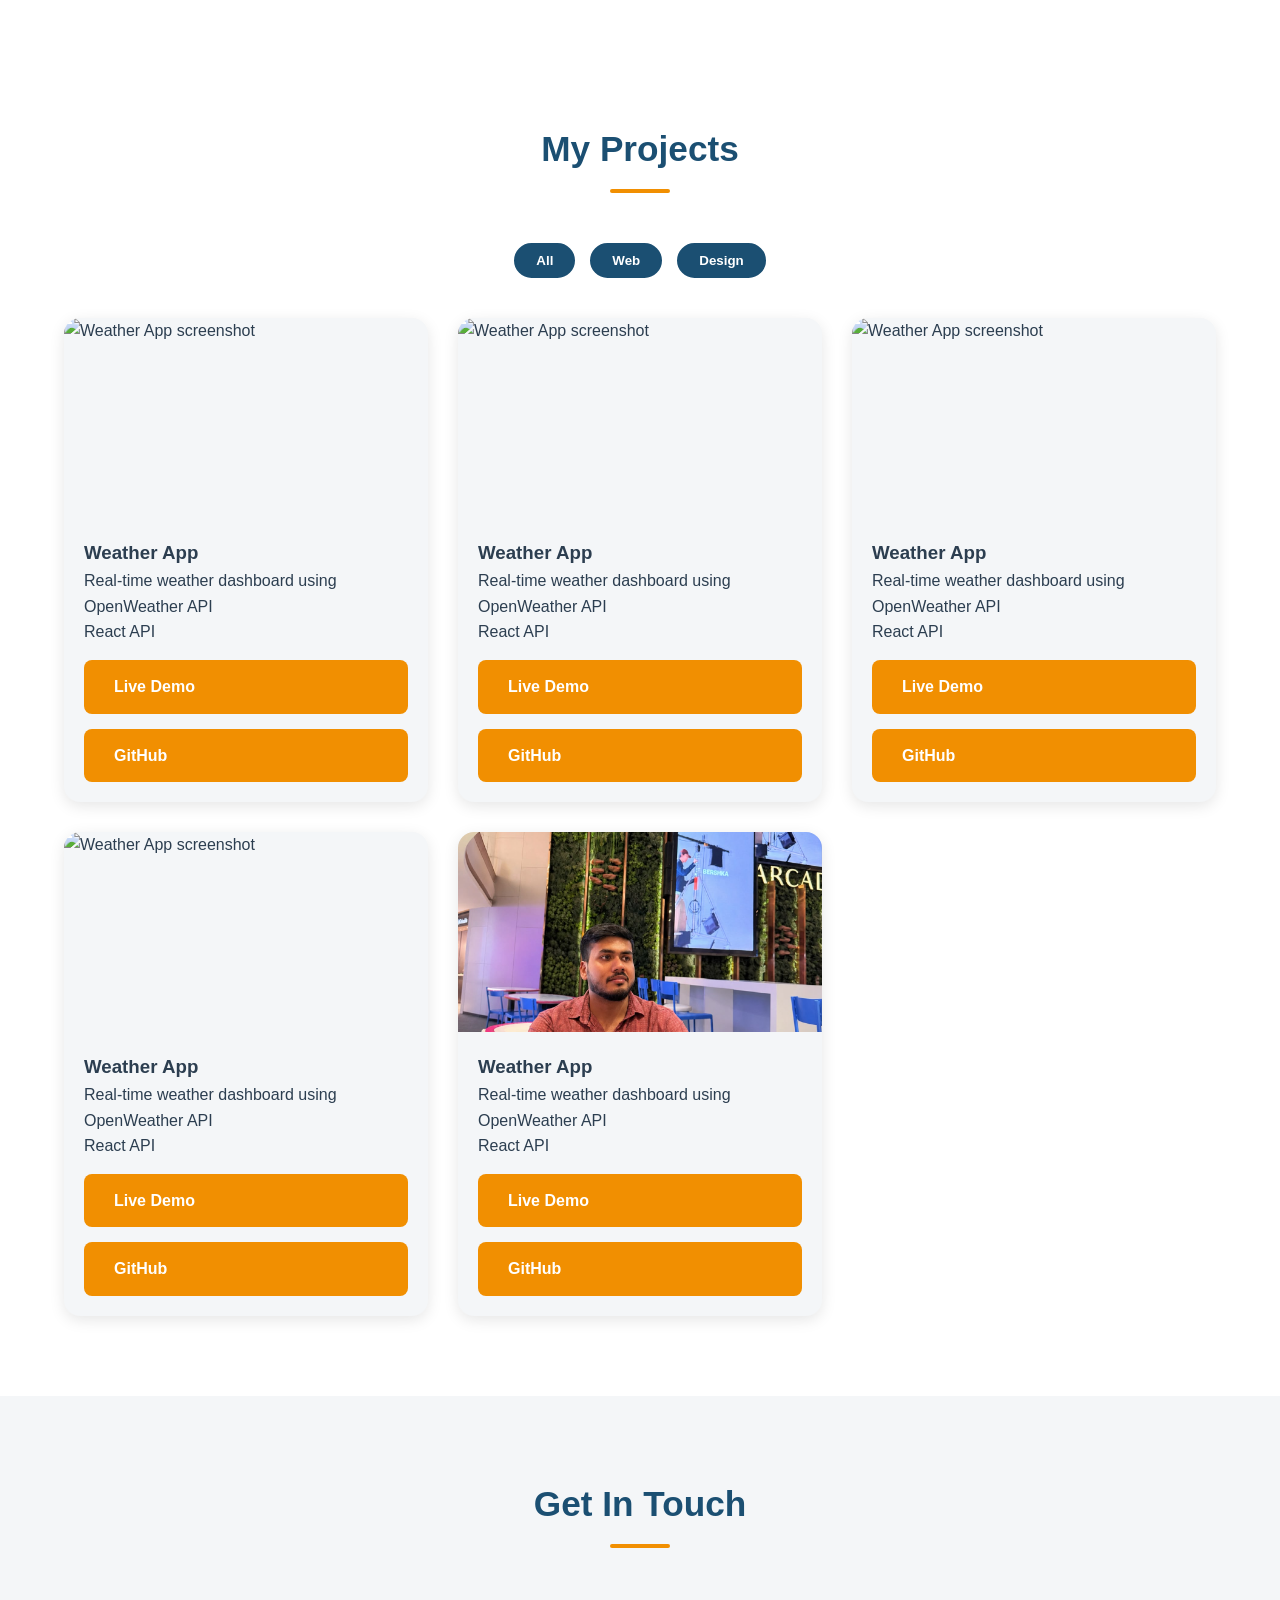
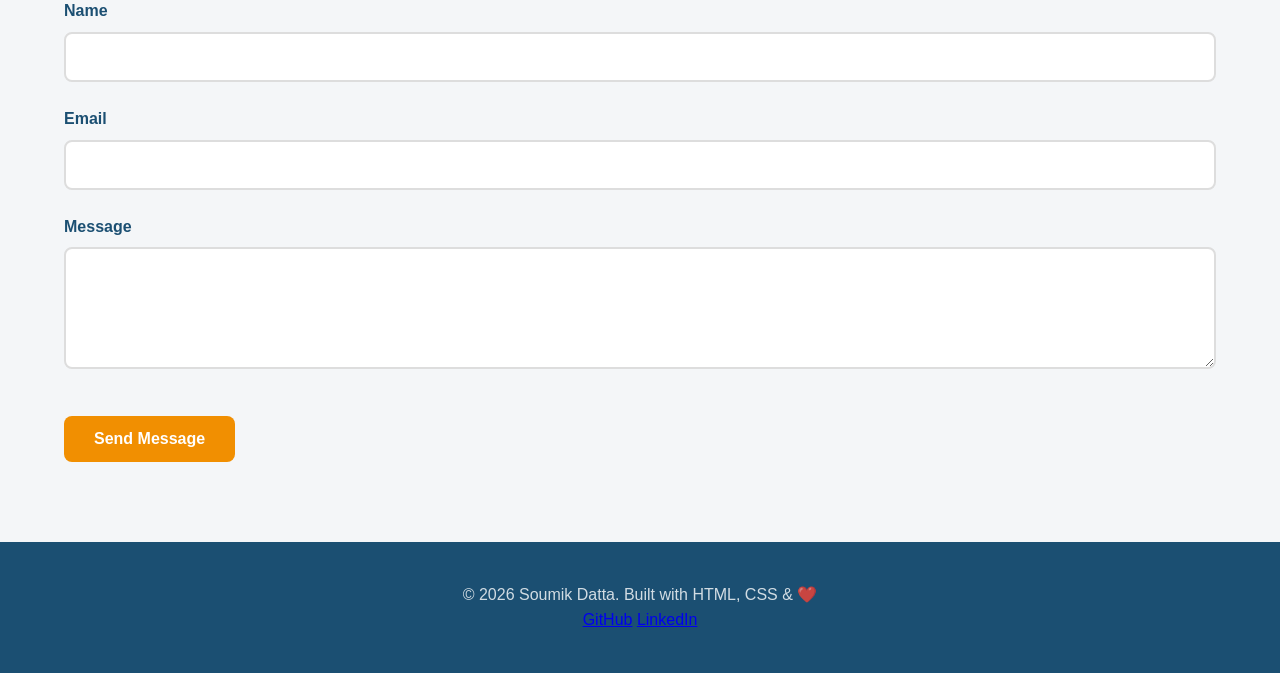
==== commit 05b82d1d: "Day8_changes" ====
--- a/index.html
+++ b/index.html
@@ -85,7 +85,7 @@
             </div>
             <div class="projects-grid">
                 <article class="project-card" data-category="web">
-                    <img src="project1.jpg" alt="Weather App screenshot">
+                    <img src="#.jpg" alt="Weather App screenshot">
                     <div class="project-card-body">
                         <h3>Weather App</h3>
                     <p>Real-time weather dashboard using OpenWeather API</p>
@@ -98,7 +98,7 @@
                     </div>
                 </article>      
                 <article class="project-card" data-category="web">
-                    <img src="project1.jpg" alt="Weather App screenshot">
+                    <img src="#.jpg" alt="Weather App screenshot">
                     <div class="project-card-body">
                         <h3>Weather App</h3>
                     <p>Real-time weather dashboard using OpenWeather API</p>
@@ -111,7 +111,7 @@
                     </div>
                 </article> 
                 <article class="project-card" data-category="web">
-                    <img src="project1.jpg" alt="Weather App screenshot">
+                    <img src="#.jpg" alt="Weather App screenshot">
                     <div class="project-card-body">
                         <h3>Weather App</h3>
                     <p>Real-time weather dashboard using OpenWeather API</p>
@@ -124,7 +124,7 @@
                     </div>
                 </article> 
                 <article class="project-card" data-category="web">
-                    <img src="project1.jpg" alt="Weather App screenshot">
+                    <img src="#.jpg" alt="Weather App screenshot">
                     <div class="project-card-body">
                         <h3>Weather App</h3>
                     <p>Real-time weather dashboard using OpenWeather API</p>
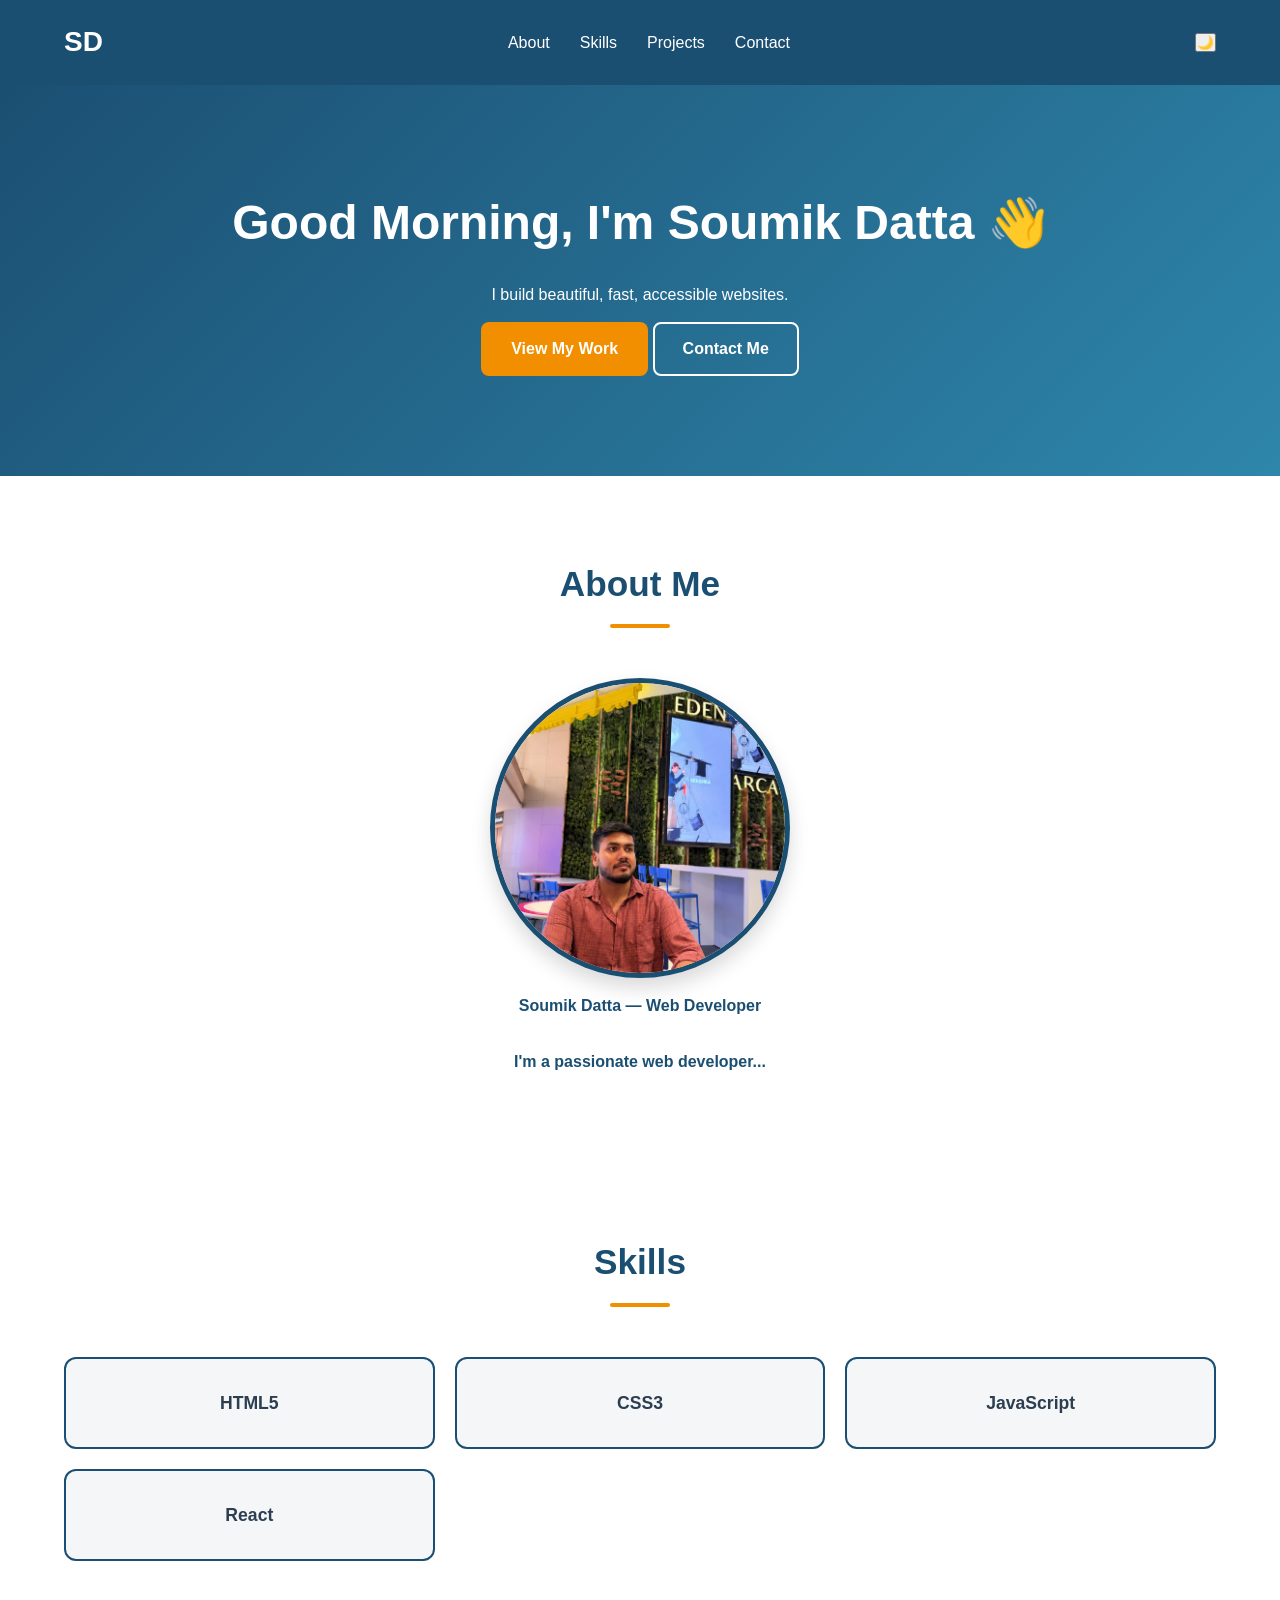
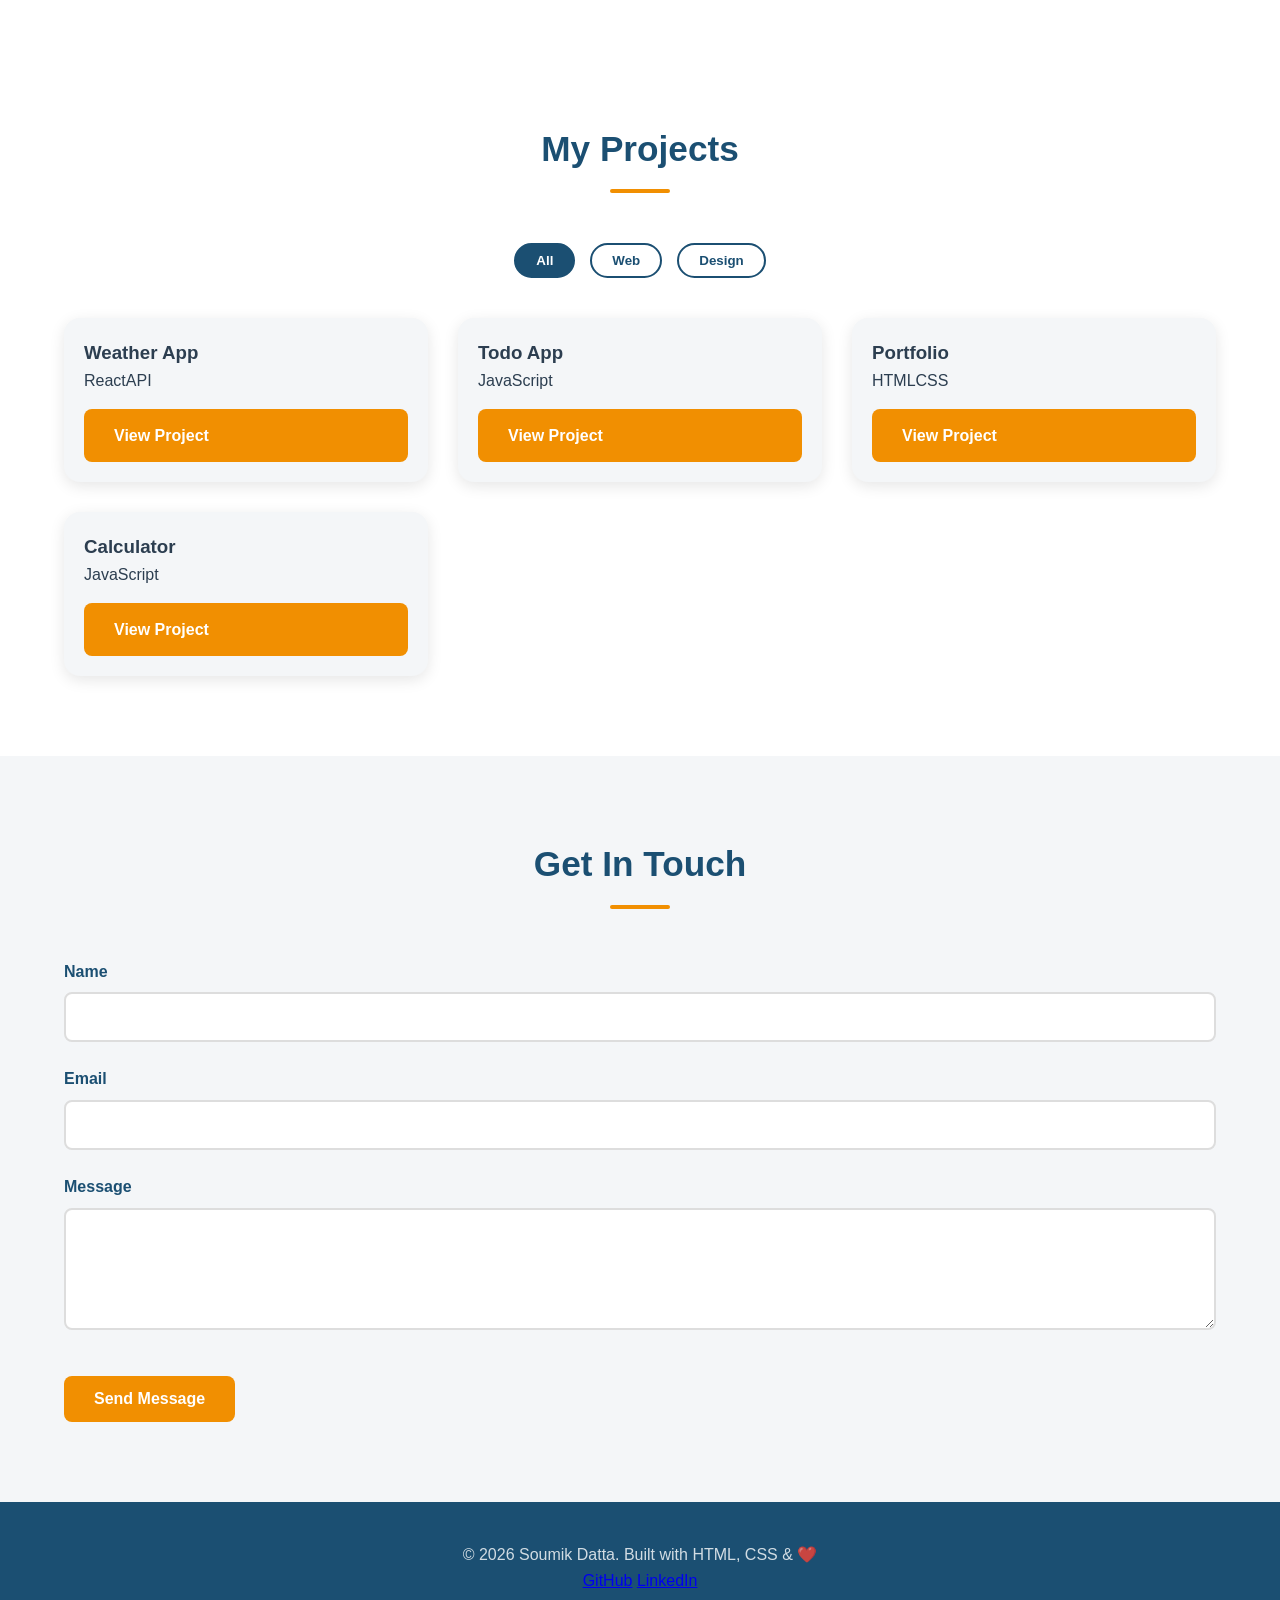
==== commit d7db9954: "Day10_changes" ====
--- a/index.html
+++ b/index.html
@@ -80,75 +80,10 @@
             <div class= "project-filters">
                 <!--The data-filter attribute is what our JS will read-->
                 <button class="filter-btn active" data-filter="all">All</button>
-                <button class="filter-btn active" data-filter="web">Web</button>
-                <button class="filter-btn active" data-filter="design">Design</button>
+                <button class="filter-btn " data-filter="web">Web</button>
+                <button class="filter-btn " data-filter="design">Design</button>
             </div>
             <div class="projects-grid">
-                <article class="project-card" data-category="web">
-                    <img src="#.jpg" alt="Weather App screenshot">
-                    <div class="project-card-body">
-                        <h3>Weather App</h3>
-                    <p>Real-time weather dashboard using OpenWeather API</p>
-                    <div class="project-tags">
-                        <span class="tag">React</span>
-                        <span class="tag">API</span>
-                    </div>
-                    <a href="#" class="btn btn-primary">Live Demo</a>
-                    <a href="#" class="btn btn-primary">GitHub</a>
-                    </div>
-                </article>      
-                <article class="project-card" data-category="web">
-                    <img src="#.jpg" alt="Weather App screenshot">
-                    <div class="project-card-body">
-                        <h3>Weather App</h3>
-                    <p>Real-time weather dashboard using OpenWeather API</p>
-                    <div class="project-tags">
-                        <span class="tag">React</span>
-                        <span class="tag">API</span>
-                    </div>
-                    <a href="#" class="btn btn-primary">Live Demo</a>
-                    <a href="#" class="btn btn-primary">GitHub</a>
-                    </div>
-                </article> 
-                <article class="project-card" data-category="web">
-                    <img src="#.jpg" alt="Weather App screenshot">
-                    <div class="project-card-body">
-                        <h3>Weather App</h3>
-                    <p>Real-time weather dashboard using OpenWeather API</p>
-                    <div class="project-tags">
-                        <span class="tag">React</span>
-                        <span class="tag">API</span>
-                    </div>
-                     <a href="#" class="btn btn-primary">Live Demo</a>
-                    <a href="#" class="btn btn-primary">GitHub</a>
-                    </div>
-                </article> 
-                <article class="project-card" data-category="web">
-                    <img src="#.jpg" alt="Weather App screenshot">
-                    <div class="project-card-body">
-                        <h3>Weather App</h3>
-                    <p>Real-time weather dashboard using OpenWeather API</p>
-                    <div class="project-tags">
-                        <span class="tag">React</span>
-                        <span class="tag">API</span>
-                    </div>
-                     <a href="#" class="btn btn-primary">Live Demo</a>
-                    <a href="#" class="btn btn-primary">GitHub</a>
-                    </div>
-                </article> 
-                <article class="project-card" data-category="web">
-                    <img src="images/profile.jpg" alt="Weather App screenshot">
-                    <div class="project-card-body">
-                        <h3>Weather App</h3>
-                    <p>Real-time weather dashboard using OpenWeather API</p>
-                    <div class="project-tags">
-                        <span class="tag">React</span>
-                        <span class="tag">API</span>
-                    </div>
-                     <a href="#" class="btn btn-primary">Live Demo</a>
-                    <a href="#" class="btn btn-primary">GitHub</a>
-                    </div>
-                </article>           
             </div>
         </section>
  
